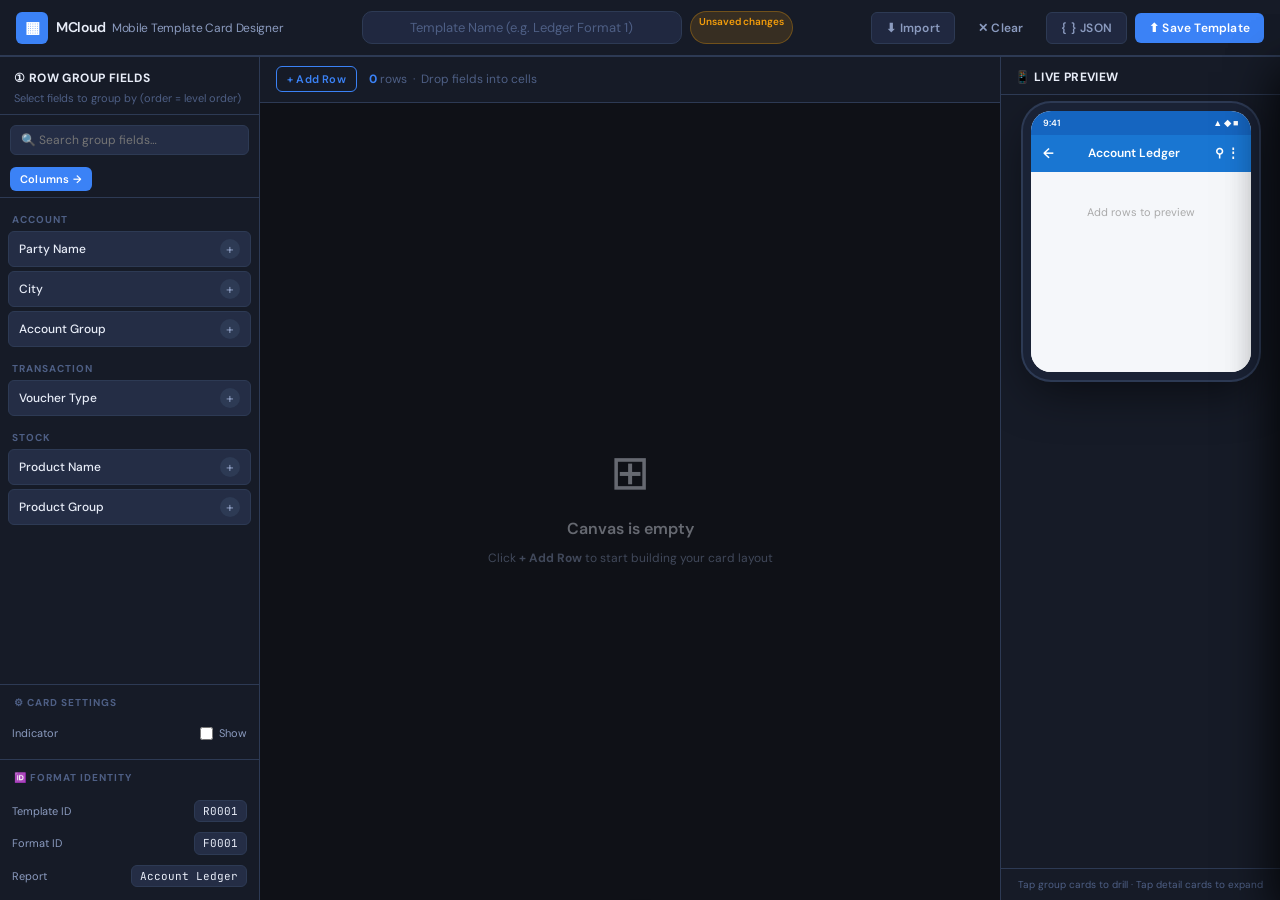
==== report-designer/index.html @ 28b49d06 "feat: recovery autosave, tabbed import with copy-format, bootstrap modes - Add recovery.js module: d" ====
<!DOCTYPE html>
<html lang="en">
<head>
  <meta charset="UTF-8" />
  <meta name="viewport" content="width=device-width, initial-scale=1.0" />
  <title>MCloud — Mobile Template Card Designer</title>

  <!-- ── CSS Modules ─────────────────────────────────────── -->
  <link rel="stylesheet" href="css/variables.css" />
  <link rel="stylesheet" href="css/topbar.css" />
  <link rel="stylesheet" href="css/panels.css" />
  <link rel="stylesheet" href="css/canvas.css" />
  <link rel="stylesheet" href="css/property-panel.css" />
  <link rel="stylesheet" href="css/preview.css" />
  <link rel="stylesheet" href="css/modal.css" />
  <link rel="stylesheet" href="css/responsive.css" />
</head>
<body>

<!-- ═══════════════════════════════════════════════════════════
     TOP BAR
═══════════════════════════════════════════════════════════ -->
<header class="topbar">
  <div class="topbar-left">
    <div class="logo">
      <span class="logo-icon">▦</span>
      <span class="logo-text">MCloud <em>Mobile Template Card Designer</em></span>
    </div>
  </div>
  <div class="topbar-center">
    <input type="text" id="templateName" class="template-name-input" placeholder="Template Name (e.g. Ledger Format 1)" />
    <span class="status-chip" id="saveStatusChip"></span>
  </div>
  <div class="topbar-right">
    <button class="btn btn-secondary" id="btnImportJSON" title="Import / Copy Format">⬇ Import</button>
    <button class="btn btn-ghost" id="btnClearAll" title="Clear canvas">✕ Clear</button>
    <button class="btn btn-secondary" id="btnPreviewJSON">{ } JSON</button>
    <button class="btn btn-primary" id="btnSave">⬆ Save Template</button>
  </div>
</header>

<!-- ═══════════════════════════════════════════════════════════
     MAIN LAYOUT  :  FIELDS | CANVAS | PREVIEW
═══════════════════════════════════════════════════════════ -->
<div class="workspace">

  <!-- ── LEFT PANEL : AVAILABLE FIELDS (two-stage) ── -->
  <aside class="panel panel-fields" id="fieldPanel">
    <div class="panel-header">
      <span class="panel-title" id="paletteHeader">① Row Group Fields</span>
      <span class="panel-hint" id="paletteHint">Select fields to group by (order = level order)</span>
    </div>
    <div class="field-search-wrap">
      <input type="text" id="fieldSearch" class="field-search" placeholder="🔍 Search group fields…" />
    </div>
    <div class="stage-nav" id="stageNav"></div>
    <div class="field-list" id="fieldList"></div>
    <div class="panel-section-title">⚙ Card Settings</div>
    <div class="card-settings">
      <div class="form-row">
        <label>Indicator</label>
        <div class="inline-check">
          <input type="checkbox" id="indicatorShow" />
          <span>Show</span>
        </div>
      </div>
      <div class="form-row" id="indicatorFieldRow" style="display:none">
        <label>Indicator Field</label>
        <select id="indicatorField" class="form-select"></select>
      </div>
    </div>
    <div class="panel-section-title">🆔 Format Identity</div>
    <div class="card-settings format-identity">
      <div class="form-row">
        <label>Template ID</label>
        <span class="identity-val" id="displayTemplateId">R0001</span>
      </div>
      <div class="form-row">
        <label>Format ID</label>
        <span class="identity-val" id="displayFormatId">F0001</span>
      </div>
      <div class="form-row">
        <label>Report</label>
        <span class="identity-val" id="displayReportName">Account Ledger</span>
      </div>
    </div>
  </aside>

  <!-- ── CENTER : CANVAS ── -->
  <main class="canvas-area">
    <div class="canvas-toolbar">
      <button class="btn btn-sm btn-outline" id="btnAddRow">+ Add Row</button>
      <div class="canvas-toolbar-hint">
        <span id="rowCount">0</span> rows &nbsp;·&nbsp; Drop fields into cells
      </div>
    </div>
    <div class="canvas" id="canvas">
      <div class="canvas-empty" id="canvasEmpty">
        <div class="empty-icon">⊞</div>
        <div class="empty-title">Canvas is empty</div>
        <div class="empty-sub">Click <strong>+ Add Row</strong> to start building your card layout</div>
      </div>
    </div>
  </main>

  <!-- ── RIGHT PANEL : MOBILE PREVIEW ── -->
  <aside class="panel panel-preview">
    <div class="panel-header">
      <span class="panel-title">📱 Live Preview</span>
    </div>
    <div class="phone-shell">
      <div class="phone-screen">
        <div class="phone-statusbar">
          <span>9:41</span>
          <span>▲ ◆ ■</span>
        </div>
        <div class="phone-appbar">
          <span class="phone-back" title="Back (drill up)">←</span>
          <span class="phone-title" id="phoneAppTitle">Account Ledger</span>
          <span class="phone-icons">⚲ ⋮</span>
        </div>
        <div class="phone-breadcrumb" id="phoneBreadcrumb" style="display:none"></div>
        <div class="phone-list" id="phoneList"></div>
      </div>
    </div>
    <div class="preview-note">Tap group cards to drill · Tap detail cards to expand</div>
  </aside>

</div><!-- /workspace -->


<!-- ═══════════════════════════════════════════════════════════
     FIELD PROPERTY EDITOR (slide-in panel)
═══════════════════════════════════════════════════════════ -->
<div class="prop-overlay" id="propOverlay"></div>
<div class="prop-panel" id="propPanel">
  <div class="prop-panel-header">
    <span class="prop-panel-title" id="propPanelTitle">Field Properties</span>
    <button class="prop-close" id="propClose">✕</button>
  </div>
  <div class="prop-panel-body">
    <div class="prop-section">DISPLAY</div>
    <div class="prop-row">
      <label>Caption</label>
      <input type="text" id="propCaption" class="prop-input" placeholder="e.g. Party Name" />
    </div>
    <div class="prop-row">
      <label>Icon Caption</label>
      <select id="propIconCaption" class="prop-input">
        <option value="">— none —</option>
        <option value="location">📍 location</option>
        <option value="amount">₹ amount</option>
        <option value="date">📅 date</option>
        <option value="phone">📞 phone</option>
        <option value="email">✉ email</option>
        <option value="person">👤 person</option>
        <option value="invoice">🧾 invoice</option>
        <option value="stock">📦 stock</option>
      </select>
    </div>
    <div class="prop-row">
      <label>Text Align</label>
      <div class="align-btns" id="propTextAlign">
        <button class="align-btn active" data-align="left">⬛◻◻ Left</button>
        <button class="align-btn" data-align="center">◻⬛◻ Center</button>
        <button class="align-btn" data-align="right">◻◻⬛ Right</button>
      </div>
    </div>
    <div class="prop-row">
      <label>Max Lines</label>
      <input type="number" id="propMaxLine" class="prop-input prop-input-sm" min="1" max="5" value="1" />
    </div>
    <div class="prop-section">STYLE</div>
    <div class="prop-row">
      <label>Font Size</label>
      <input type="number" id="propFontSize" class="prop-input prop-input-sm" placeholder="14" min="8" max="32" />
    </div>
    <div class="prop-row">
      <label>Font Weight</label>
      <div class="align-btns" id="propFontWeight">
        <button class="align-btn active" data-fw="normal">Normal</button>
        <button class="align-btn" data-fw="bold">Bold</button>
      </div>
    </div>
    <div class="prop-row">
      <label>Font Family</label>
      <select id="propFontFamily" class="prop-input">
        <option value="">— default —</option>
        <option value="Quicksand">Quicksand</option>
        <option value="Quicksand-Bold">Quicksand-Bold</option>
      </select>
    </div>
    <div class="prop-row">
      <label>Text Color</label>
      <div class="color-row">
        <input type="color" id="propColor" class="prop-color" value="#000000" />
        <span class="color-hex" id="propColorHex">#000000</span>
      </div>
    </div>
    <div class="prop-section">BEHAVIOR</div>
    <div class="prop-row">
      <label>Expanded Row?</label>
      <div class="toggle-wrap">
        <input type="checkbox" id="propIsExpandedRow" class="prop-toggle" />
        <label for="propIsExpandedRow" class="toggle-switch"></label>
        <span class="toggle-desc">Marks this field's row as expanded-only</span>
      </div>
    </div>
    <div class="prop-section">VISIBILITY</div>
    <div class="prop-row">
      <label>Level Visibility</label>
      <div id="propLevelVisibility" class="level-visibility-wrap"></div>
    </div>
    <div class="prop-row" id="propAmountTotalRow">
      <div class="prop-section">TOTALS (Amount)</div>
      <div id="propAmountTotal" class="level-visibility-wrap"></div>
    </div>
  </div>
  <div class="prop-panel-footer">
    <button class="btn btn-danger-ghost" id="propDelete">🗑 Remove Field</button>
    <button class="btn btn-primary" id="propApply">✓ Apply</button>
  </div>
</div>


<!-- ═══════════════════════════════════════════════════════════
     GROUP CONFIG PANEL (slide-in placeholder)
═══════════════════════════════════════════════════════════ -->
<div class="prop-overlay" id="groupConfigOverlay"></div>
<div class="prop-panel" id="groupConfigPanel">
  <div class="prop-panel-header">
    <span class="prop-panel-title" id="groupConfigTitle">Group Config</span>
    <button class="prop-close" id="groupConfigClose">✕</button>
  </div>
  <div class="prop-panel-body" id="groupConfigBody">
    <p style="color:var(--text-muted);font-size:12px;padding:16px 0;">
      Group-level configuration controls will be added here in a future update.
    </p>
  </div>
</div>


<!-- ═══════════════════════════════════════════════════════════
     JSON MODAL
═══════════════════════════════════════════════════════════ -->
<div class="modal-overlay" id="jsonOverlay" style="display:none">
  <div class="modal json-modal">
    <div class="modal-header">
      <span>Generated JSON — Card Layout</span>
      <button class="modal-close" id="jsonClose">✕</button>
    </div>
    <div class="modal-body">
      <div class="json-actions">
        <button class="btn btn-sm btn-outline" id="btnCopyJSON">⎘ Copy</button>
        <span class="copy-confirm" id="copyConfirm" style="display:none">✓ Copied!</span>
      </div>
      <pre class="json-output" id="jsonOutput"></pre>
    </div>
  </div>
</div>


<!-- ═══════════════════════════════════════════════════════════
     IMPORT MODAL — tabbed: Paste JSON | Copy Existing Format
═══════════════════════════════════════════════════════════ -->
<div class="modal-overlay" id="importOverlay" style="display:none">
  <div class="modal json-modal import-modal-wide">
    <div class="modal-header">
      <span>Import / Copy Format</span>
      <button class="modal-close" id="importClose">✕</button>
    </div>

    <!-- Tab bar -->
    <div class="import-tabs">
      <button class="import-tab active" data-tab="paste">Paste JSON</button>
      <button class="import-tab" data-tab="copy">Copy Existing Format</button>
    </div>

    <div class="modal-body">

      <!-- ── TAB 1: Paste JSON ── -->
      <div id="importPasteSection">
        <p style="font-size:12px;color:var(--text-secondary);margin-bottom:10px;">
          Paste a previously exported JSON layout below.
        </p>
        <textarea id="importInput" class="import-textarea" rows="12" placeholder='{ "layoutType": "grid", ... }'></textarea>
        <div class="import-error" id="importError"></div>
        <div class="json-actions" style="margin-top:10px;">
          <button class="btn btn-primary" id="btnImportSubmit">Import & Load</button>
        </div>
      </div>

      <!-- ── TAB 2: Copy Existing Format ── -->
      <div id="importCopySection" style="display:none">
        <div class="copy-format-controls">
          <div class="copy-format-row">
            <label>Template</label>
            <select id="copyTemplateId" class="form-select"></select>
          </div>
          <div class="copy-format-row">
            <label>Format</label>
            <select id="copyFormatId" class="form-select"></select>
          </div>
        </div>
        <pre class="json-output copy-format-preview" id="copyFormatPreview"></pre>
        <div class="import-error" id="copyError"></div>
        <div class="json-actions" style="margin-top:10px;">
          <button class="btn btn-primary" id="btnCopyFormatLoad">Load into Designer</button>
          <button class="btn btn-outline" id="btnCopyFormatClip">⎘ Copy JSON</button>
        </div>
      </div>

    </div>
  </div>
</div>


<!-- ═══════════════════════════════════════════════════════════
     RECOVERY PROMPT MODAL
═══════════════════════════════════════════════════════════ -->
<div class="modal-overlay" id="recoveryOverlay" style="display:none">
  <div class="modal recovery-modal">
    <div class="modal-header">
      <span>Recover Unsaved Draft?</span>
    </div>
    <div class="modal-body">
      <p style="font-size:13px;color:var(--text-primary);margin-bottom:8px;">
        A previously unsaved draft was found for this session.
      </p>
      <div class="recovery-meta">
        <span>Mode: <strong id="recoveryMode">Add</strong></span>
        <span>Last saved: <strong id="recoveryDate">—</strong></span>
      </div>
      <div class="json-actions" style="margin-top:16px;gap:12px;">
        <button class="btn btn-primary" id="btnRecoveryRestore">Restore Draft</button>
        <button class="btn btn-ghost" id="btnRecoveryDiscard">Discard & Start Fresh</button>
      </div>
    </div>
  </div>
</div>


<!-- TOAST -->
<div class="toast" id="toast"></div>

<!-- ── JS Modules ──────────────────────────────────────── -->
<!-- Load order: data → state → utils → modules → app -->
<script src="js/data/field-registry.js"></script>
<script src="js/data/format-library.js"></script>
<script src="js/state.js"></script>
<script src="js/utils.js"></script>
<script src="js/modules/palette.js"></script>
<script src="js/modules/canvas.js"></script>
<script src="js/modules/preview.js"></script>
<script src="js/modules/property-panel.js"></script>
<script src="js/modules/recovery.js"></script>
<script src="js/modules/json-modal.js"></script>
<script src="js/modules/topbar.js"></script>
<script src="js/app.js"></script>

</body>
</html>
---- report-designer/css/variables.css ----
/* ═══════════════════════════════════════════════════════════
   MCloud Report Template Designer — Variables & Reset
   Color palette: dark navy + electric blue + clean whites
═══════════════════════════════════════════════════════════ */

@import url('https://fonts.googleapis.com/css2?family=DM+Sans:wght@300;400;500;600;700&family=JetBrains+Mono:wght@400;500&display=swap');

/* ── RESET & BASE ─────────────────────────────────────────── */
*, *::before, *::after { box-sizing: border-box; margin: 0; padding: 0; }

:root {
  --bg-app      : #0f1117;
  --bg-panel    : #161b27;
  --bg-panel2   : #1c2336;
  --bg-card     : #202840;
  --bg-cell     : #242d45;
  --bg-cell-empty:#1a2235;
  --border      : #2d3a54;
  --border-light: #38476a;

  --accent      : #3b82f6;
  --accent-glow : rgba(59,130,246,0.25);
  --accent-hover: #2563eb;
  --green       : #22c55e;
  --red         : #ef4444;
  --amber       : #f59e0b;

  --text-primary  : #e8edf8;
  --text-secondary: #8b9bbf;
  --text-muted    : #4e5f85;

  --font-ui    : 'DM Sans', sans-serif;
  --font-mono  : 'JetBrains Mono', monospace;

  --radius-sm  : 6px;
  --radius-md  : 10px;
  --radius-lg  : 16px;
  --shadow-card: 0 4px 20px rgba(0,0,0,0.4);
  --shadow-pop : 0 16px 48px rgba(0,0,0,0.6);

  --topbar-h   : 56px;
  --panel-w    : 260px;
  --preview-w  : 280px;
  --transition : 0.18s ease;
}

html, body {
  height: 100%;
  font-family: var(--font-ui);
  background: var(--bg-app);
  color: var(--text-primary);
  font-size: 13px;
  line-height: 1.5;
  overflow: hidden;
}

/* ── SCROLLBAR ────────────────────────────────────────────── */
::-webkit-scrollbar { width: 5px; height: 5px; }
::-webkit-scrollbar-track { background: transparent; }
::-webkit-scrollbar-thumb { background: var(--border-light); border-radius: 99px; }

/* ── BUTTONS ──────────────────────────────────────────────── */
.btn {
  display: inline-flex; align-items: center; gap: 5px;
  padding: 7px 14px;
  border-radius: var(--radius-sm);
  font-family: var(--font-ui);
  font-size: 12px; font-weight: 600;
  cursor: pointer; border: none; outline: none;
  transition: all var(--transition);
  white-space: nowrap;
  letter-spacing: 0.2px;
}
.btn-primary   { background: var(--accent);  color: white; }
.btn-primary:hover { background: var(--accent-hover); }
.btn-secondary { background: var(--bg-card); color: var(--text-secondary); border: 1px solid var(--border); }
.btn-secondary:hover { color: var(--text-primary); border-color: var(--border-light); }
.btn-ghost     { background: transparent; color: var(--text-secondary); border: 1px solid transparent; }
.btn-ghost:hover { color: var(--red); background: rgba(239,68,68,0.08); border-color: rgba(239,68,68,0.2); }
.btn-outline   { background: transparent; color: var(--accent); border: 1px solid var(--accent); }
.btn-outline:hover { background: var(--accent-glow); }
.btn-danger-ghost { background: transparent; color: var(--red); border: 1px solid transparent; font-size: 12px; }
.btn-danger-ghost:hover { background: rgba(239,68,68,0.1); border-color: rgba(239,68,68,0.3); }
.btn-sm { padding: 5px 10px; font-size: 11px; }
---- report-designer/css/topbar.css ----
/* ═══════════════════════════════════════════════════════════
   TOP BAR
═══════════════════════════════════════════════════════════ */
.topbar {
  height: var(--topbar-h);
  background: var(--bg-panel);
  border-bottom: 1px solid var(--border);
  display: flex;
  align-items: center;
  padding: 0 16px;
  gap: 12px;
  position: fixed;
  top: 0; left: 0; right: 0;
  z-index: 100;
  box-shadow: 0 1px 0 var(--border);
}

.topbar-left  { display: flex; align-items: center; min-width: var(--panel-w); }
.topbar-center{ flex: 1; display: flex; justify-content: center; }
.topbar-right { display: flex; align-items: center; gap: 8px; min-width: var(--preview-w); justify-content: flex-end; }

.logo { display: flex; align-items: center; gap: 8px; }
.logo-icon {
  width: 32px; height: 32px;
  background: var(--accent);
  border-radius: var(--radius-sm);
  display: flex; align-items: center; justify-content: center;
  font-size: 16px; color: white; font-weight: 700;
}
.logo-text {
  font-size: 14px; font-weight: 600; color: var(--text-primary);
  letter-spacing: -0.3px;
}
.logo-text em { font-style: normal; color: var(--text-secondary); font-weight: 400; margin-left: 4px; font-size: 12px; }

.template-name-input {
  width: 320px; max-width: 100%;
  background: var(--bg-card);
  border: 1px solid var(--border);
  border-radius: var(--radius-md);
  color: var(--text-primary);
  padding: 7px 14px;
  font-family: var(--font-ui);
  font-size: 13px;
  outline: none;
  transition: border-color var(--transition);
  text-align: center;
}
.template-name-input:focus { border-color: var(--accent); }
.template-name-input::placeholder { color: var(--text-muted); }

/* ── STATUS CHIP ─────────────────────────────────────────── */
.status-chip {
  font-size: 10px;
  font-weight: 600;
  padding: 2px 8px;
  border-radius: 99px;
  margin-left: 8px;
  white-space: nowrap;
}
.status-chip:empty { display: none; }
.status-dirty     { background: rgba(245,158,11,0.15); color: var(--amber); border: 1px solid rgba(245,158,11,0.3); }
.status-autosaved { background: rgba(59,130,246,0.12); color: var(--accent); border: 1px solid rgba(59,130,246,0.25); }
.status-saved     { background: rgba(34,197,94,0.12);  color: var(--green);  border: 1px solid rgba(34,197,94,0.25); }
---- report-designer/css/panels.css ----
/* ═══════════════════════════════════════════════════════════
   WORKSPACE LAYOUT & SIDE PANELS
═══════════════════════════════════════════════════════════ */
.workspace {
  display: flex;
  height: calc(100vh - var(--topbar-h));
  margin-top: var(--topbar-h);
  overflow: hidden;
}

/* ── PANEL BASE ──────────────────────────────────────────── */
.panel {
  background: var(--bg-panel);
  border-right: 1px solid var(--border);
  display: flex;
  flex-direction: column;
  overflow: hidden;
}

.panel-fields { width: var(--panel-w); min-width: var(--panel-w); }
.panel-preview { width: var(--preview-w); min-width: var(--preview-w); border-right: none; border-left: 1px solid var(--border); }

.panel-header {
  padding: 12px 14px 8px;
  border-bottom: 1px solid var(--border);
  flex-shrink: 0;
}
.panel-title { font-size: 12px; font-weight: 700; color: var(--text-primary); letter-spacing: 0.4px; text-transform: uppercase; }
.panel-hint  { display: block; font-size: 11px; color: var(--text-muted); margin-top: 2px; }

/* ── STAGE NAV (two-stage palette) ──────────────────────── */
.stage-nav {
  padding: 6px 10px;
  border-bottom: 1px solid var(--border);
  flex-shrink: 0;
  display: flex;
  gap: 6px;
}

/* ── FIELD SEARCH ────────────────────────────────────────── */
.field-search-wrap { padding: 10px 10px 6px; flex-shrink: 0; }
.field-search {
  width: 100%;
  background: var(--bg-cell);
  border: 1px solid var(--border);
  border-radius: var(--radius-sm);
  color: var(--text-primary);
  padding: 6px 10px;
  font-family: var(--font-ui);
  font-size: 12px;
  outline: none;
}
.field-search:focus { border-color: var(--accent); }

/* ── FIELD LIST ──────────────────────────────────────────── */
.field-list {
  flex: 1;
  overflow-y: auto;
  padding: 4px 8px;
}

.field-category {
  font-size: 10px;
  font-weight: 700;
  color: var(--text-muted);
  letter-spacing: 1px;
  text-transform: uppercase;
  padding: 10px 4px 4px;
}

.field-chip {
  display: flex;
  align-items: center;
  justify-content: space-between;
  padding: 7px 10px;
  background: var(--bg-cell);
  border: 1px solid var(--border);
  border-radius: var(--radius-sm);
  margin-bottom: 4px;
  cursor: grab;
  transition: all var(--transition);
  user-select: none;
}
.field-chip:hover { border-color: var(--accent); background: var(--bg-card); }
.field-chip.dragging { opacity: 0.4; }
.chip-label { font-size: 12px; color: var(--text-primary); font-weight: 500; }
.chip-add {
  width: 20px; height: 20px;
  border-radius: 50%;
  background: var(--border);
  color: var(--text-secondary);
  display: flex; align-items: center; justify-content: center;
  font-size: 14px; line-height: 1;
  transition: all var(--transition);
  cursor: pointer;
}
.field-chip:hover .chip-add { background: var(--accent); color: white; }

/* ── GROUP STAGE — selected group chips ─────────────────── */
.field-chip.group-selected {
  background: var(--accent-glow);
  border-color: var(--accent);
  cursor: default;
}

.chip-level {
  display: inline-flex;
  align-items: center;
  justify-content: center;
  width: 26px; height: 20px;
  background: var(--accent);
  color: white;
  border-radius: var(--radius-sm);
  font-size: 10px;
  font-weight: 700;
  flex-shrink: 0;
  margin-right: 6px;
}

.group-actions {
  display: flex;
  gap: 3px;
  margin-left: auto;
  flex-shrink: 0;
}

/* Prevent long group-field labels from pushing reorder buttons offscreen */
.field-chip.group-selected .chip-label {
  overflow: hidden;
  text-overflow: ellipsis;
  white-space: nowrap;
  min-width: 0;
  flex: 1;
}

.group-btn {
  width: 22px; height: 22px;
  border-radius: var(--radius-sm);
  background: transparent;
  border: 1px solid var(--border);
  color: var(--text-muted);
  cursor: pointer;
  font-size: 11px;
  display: flex; align-items: center; justify-content: center;
  transition: all var(--transition);
  font-family: var(--font-ui);
}
.group-btn:hover:not(:disabled) { background: var(--bg-card); color: var(--text-primary); border-color: var(--border-light); }
.group-btn:disabled { opacity: 0.25; cursor: not-allowed; }
.group-btn-reorder { color: var(--accent); border-color: var(--accent); font-weight: 700; }
.group-btn-reorder:hover:not(:disabled) { background: var(--accent-glow); color: var(--accent); border-color: var(--accent); }
.group-btn-del:hover:not(:disabled) { background: rgba(239,68,68,0.1); color: var(--red); border-color: var(--red); }

.group-warn {
  font-size: 11px;
  color: var(--amber);
  padding: 4px 8px;
  background: rgba(245,158,11,0.08);
  border-radius: var(--radius-sm);
  margin-bottom: 4px;
}

/* ── CARD SETTINGS ───────────────────────────────────────── */
.panel-section-title {
  font-size: 10px; font-weight: 700;
  color: var(--text-muted);
  letter-spacing: 1px; text-transform: uppercase;
  padding: 10px 14px 6px;
  border-top: 1px solid var(--border);
  flex-shrink: 0;
}

.card-settings {
  padding: 4px 12px 12px;
  flex-shrink: 0;
}

.form-row {
  display: flex; align-items: center;
  justify-content: space-between;
  gap: 8px;
  padding: 5px 0;
}
.form-row label { font-size: 11px; color: var(--text-secondary); white-space: nowrap; min-width: 80px; }

.form-select {
  background: var(--bg-cell);
  border: 1px solid var(--border);
  border-radius: var(--radius-sm);
  color: var(--text-primary);
  padding: 4px 8px;
  font-family: var(--font-ui);
  font-size: 11px;
  outline: none;
  flex: 1;
}
.form-select:focus { border-color: var(--accent); }

.inline-check { display: flex; align-items: center; gap: 6px; }
.inline-check input[type="checkbox"] { accent-color: var(--accent); }
.inline-check span { font-size: 11px; color: var(--text-secondary); }

/* ── FORMAT IDENTITY (read-only) ─────────────────────────── */
.format-identity { padding-bottom: 8px; }
.identity-val {
  font-size: 11px;
  color: var(--text-primary);
  font-family: var(--font-mono);
  background: var(--bg-cell);
  padding: 2px 8px;
  border-radius: var(--radius-sm);
  border: 1px solid var(--border);
  user-select: all;
}

/* ── GROUP CONFIG BUTTON ─────────────────────────────────── */
.group-btn-cfg { color: var(--accent); }
.group-btn-cfg:hover { background: var(--accent-glow); border-color: var(--accent); color: var(--accent); }
---- report-designer/css/canvas.css ----
/* ═══════════════════════════════════════════════════════════
   CENTER — CANVAS
═══════════════════════════════════════════════════════════ */
.canvas-area {
  flex: 1;
  display: flex;
  flex-direction: column;
  overflow: hidden;
  background: var(--bg-app);
}

.canvas-toolbar {
  display: flex;
  align-items: center;
  gap: 12px;
  padding: 10px 16px;
  background: var(--bg-panel);
  border-bottom: 1px solid var(--border);
  flex-shrink: 0;
}
.canvas-toolbar-hint { flex: 1; font-size: 12px; color: var(--text-muted); }
#rowCount { color: var(--accent); font-weight: 700; }

.toggle-label {
  display: flex; align-items: center; gap: 6px;
  font-size: 11px; color: var(--text-secondary);
  cursor: pointer;
}
.toggle-label input { accent-color: var(--accent); }

.canvas {
  flex: 1;
  overflow-y: auto;
  padding: 16px;
  display: flex;
  flex-direction: column;
  gap: 12px;
}

/* ── EMPTY STATE ─────────────────────────────────────────── */
.canvas-empty {
  display: flex;
  flex-direction: column;
  align-items: center;
  justify-content: center;
  flex: 1;
  gap: 8px;
  opacity: 0.4;
}
.empty-icon { font-size: 48px; }
.empty-title { font-size: 16px; font-weight: 600; }
.empty-sub { font-size: 12px; color: var(--text-secondary); text-align: center; }

/* ── CANVAS ROW ──────────────────────────────────────────── */
.canvas-row-wrap {
  background: var(--bg-panel);
  border: 1px solid var(--border);
  border-radius: var(--radius-md);
  overflow: hidden;
  transition: border-color var(--transition);
  flex-shrink: 0;
}
.canvas-row-wrap:hover { border-color: var(--border-light); }
.canvas-row-wrap.is-expanded { border-color: var(--amber); border-style: dashed; }

.row-header {
  display: flex; align-items: center; gap: 8px;
  padding: 6px 10px;
  background: var(--bg-panel2);
  border-bottom: 1px solid var(--border);
}
.row-badge {
  font-size: 10px; font-weight: 700; color: var(--text-muted);
  letter-spacing: 0.5px; text-transform: uppercase;
}
.row-badge-exp {
  font-size: 10px; font-weight: 600;
  padding: 2px 8px;
  border-radius: 99px;
  background: var(--bg-cell);
  color: var(--text-muted);
  border: 1px solid var(--border);
  cursor: pointer;
  transition: all var(--transition);
}
.row-badge-exp.active { background: rgba(245,158,11,0.15); color: var(--amber); border-color: var(--amber); }
.row-badge-exp:hover  { border-color: var(--accent); color: var(--accent); }

/* ── ROW COLUMN CONTROLS ─────────────────────────────────── */
.row-col-controls {
  display: flex;
  align-items: center;
  gap: 4px;
  margin-left: 4px;
}
.row-col-count {
  font-size: 10px;
  color: var(--text-muted);
  font-weight: 600;
  min-width: 32px;
  text-align: center;
}
.row-btn-col {
  width: 22px; height: 22px;
  font-size: 13px;
  font-weight: 700;
}
.row-btn-col:disabled {
  opacity: 0.3;
  cursor: not-allowed;
}

.row-actions { display: flex; gap: 4px; margin-left: auto; }
.row-btn {
  width: 24px; height: 24px;
  border-radius: var(--radius-sm);
  background: transparent; border: 1px solid var(--border);
  color: var(--text-muted); cursor: pointer;
  font-size: 11px;
  display: flex; align-items: center; justify-content: center;
  transition: all var(--transition);
}
.row-btn:hover { background: var(--bg-card); color: var(--text-primary); border-color: var(--border-light); }
.row-btn-del:hover { background: rgba(239,68,68,0.1); color: var(--red); border-color: var(--red); }
.row-btn-toggle:hover { color: var(--amber); border-color: var(--amber); }

/* ── CELL GRID (dynamic columns) ────────────────────────── */
.cell-grid {
  display: grid;
  gap: 1px;
  background: var(--border);
}

.cell {
  background: var(--bg-cell-empty);
  min-height: 72px;
  position: relative;
  transition: all var(--transition);
}

.cell-empty {
  display: flex; align-items: center; justify-content: center;
}
.cell-drop-hint {
  display: flex; flex-direction: column; align-items: center;
  gap: 4px; opacity: 0.35; pointer-events: none;
  font-size: 11px; color: var(--text-muted);
  text-align: center; padding: 8px;
}
.col-label { font-size: 10px; font-weight: 600; }

.cell-empty.drag-over {
  background: var(--accent-glow);
  border: 2px dashed var(--accent);
  opacity: 1;
}
.cell-empty.drag-over .cell-drop-hint { opacity: 0.8; color: var(--accent); }

.cell-filled {
  background: var(--bg-cell);
  cursor: pointer;
  padding: 8px 10px;
}
.cell-filled:hover { background: var(--bg-card); }
.cell-filled.drag-over { border: 2px dashed var(--accent); }

.cell-content { padding-right: 28px; }
.cell-field-name { font-size: 12px; font-weight: 600; color: var(--text-primary); }
.cell-caption { font-size: 11px; color: var(--text-secondary); margin-top: 2px; font-family: var(--font-mono); }
.cell-meta { display: flex; gap: 4px; margin-top: 5px; flex-wrap: wrap; }
.tag {
  font-size: 10px; padding: 1px 5px;
  background: var(--bg-panel2); border: 1px solid var(--border);
  border-radius: 4px; color: var(--text-muted);
}
.tag-level {
  background: rgba(99,102,241,0.1);
  border-color: rgba(99,102,241,0.3);
  color: var(--accent);
}

.cell-edit-btn, .cell-del-btn {
  position: absolute; top: 5px;
  width: 20px; height: 20px;
  border-radius: 4px;
  background: var(--bg-panel2); border: 1px solid var(--border);
  color: var(--text-muted); font-size: 11px;
  display: flex; align-items: center; justify-content: center;
  cursor: pointer; opacity: 0;
  transition: all var(--transition);
}
.cell-filled:hover .cell-edit-btn,
.cell-filled:hover .cell-del-btn { opacity: 1; }
.cell-edit-btn { right: 26px; }
.cell-del-btn  { right: 4px; }
.cell-edit-btn:hover { background: var(--accent); color: white; border-color: var(--accent); }
.cell-del-btn:hover  { background: var(--red);    color: white; border-color: var(--red); }

.cell.flash { animation: cellFlash 0.5s ease; }
@keyframes cellFlash {
  0%   { background: var(--accent-glow); }
  100% { background: var(--bg-cell); }
}
---- report-designer/css/property-panel.css ----
/* ═══════════════════════════════════════════════════════════
   PROPERTY PANEL (slide-in from right)
═══════════════════════════════════════════════════════════ */
.prop-overlay {
  position: fixed; inset: 0;
  background: rgba(0,0,0,0.5);
  z-index: 200;
  opacity: 0; pointer-events: none;
  transition: opacity var(--transition);
}
.prop-overlay.show { opacity: 1; pointer-events: all; }

.prop-panel {
  position: fixed;
  top: var(--topbar-h); right: 0; bottom: 0;
  width: 300px;
  background: var(--bg-panel);
  border-left: 1px solid var(--border);
  z-index: 201;
  display: flex; flex-direction: column;
  transform: translateX(100%);
  transition: transform 0.25s cubic-bezier(0.4,0,0.2,1);
  box-shadow: var(--shadow-pop);
}
.prop-panel.open { transform: translateX(0); }

.prop-panel-header {
  display: flex; align-items: center; justify-content: space-between;
  padding: 14px 16px;
  border-bottom: 1px solid var(--border);
  flex-shrink: 0;
}
.prop-panel-title { font-size: 14px; font-weight: 700; }
.prop-close {
  width: 28px; height: 28px; border-radius: 50%;
  background: var(--bg-cell); border: 1px solid var(--border);
  color: var(--text-secondary); cursor: pointer; font-size: 12px;
  display: flex; align-items: center; justify-content: center;
  transition: all var(--transition);
}
.prop-close:hover { background: var(--red); color: white; border-color: var(--red); }

.prop-panel-body { flex: 1; overflow-y: auto; padding: 12px 16px; }

.prop-section {
  font-size: 10px; font-weight: 700;
  color: var(--text-muted); letter-spacing: 1px;
  text-transform: uppercase;
  padding: 12px 0 6px;
  border-bottom: 1px solid var(--border);
  margin-bottom: 8px;
}

.prop-row {
  display: flex; flex-direction: column; gap: 5px;
  margin-bottom: 12px;
}
.prop-row label { font-size: 11px; color: var(--text-secondary); font-weight: 500; }

.prop-input {
  background: var(--bg-cell);
  border: 1px solid var(--border);
  border-radius: var(--radius-sm);
  color: var(--text-primary);
  padding: 6px 10px;
  font-family: var(--font-ui);
  font-size: 12px;
  outline: none;
  width: 100%;
  transition: border-color var(--transition);
}
.prop-input:focus { border-color: var(--accent); }
.prop-input-sm { width: 80px; }

.align-btns { display: flex; gap: 4px; }
.align-btn {
  flex: 1; padding: 5px 4px;
  background: var(--bg-cell);
  border: 1px solid var(--border);
  border-radius: var(--radius-sm);
  color: var(--text-muted);
  font-size: 11px; font-weight: 500;
  cursor: pointer;
  text-align: center;
  transition: all var(--transition);
  font-family: var(--font-ui);
}
.align-btn:hover { border-color: var(--accent); color: var(--accent); }
.align-btn.active { background: var(--accent-glow); border-color: var(--accent); color: var(--accent); }

.color-row { display: flex; align-items: center; gap: 10px; }
.prop-color {
  width: 40px; height: 32px;
  border: 1px solid var(--border); border-radius: var(--radius-sm);
  cursor: pointer; padding: 2px;
  background: var(--bg-cell);
}
.color-hex { font-size: 12px; font-family: var(--font-mono); color: var(--text-secondary); }

.toggle-wrap { display: flex; align-items: center; gap: 10px; }
.prop-toggle { display: none; }
.toggle-switch {
  width: 36px; height: 20px;
  background: var(--border-light);
  border-radius: 99px;
  position: relative; cursor: pointer;
  transition: background var(--transition);
  flex-shrink: 0;
}
.toggle-switch::after {
  content: "";
  position: absolute;
  width: 14px; height: 14px;
  background: white;
  border-radius: 50%;
  top: 3px; left: 3px;
  transition: transform var(--transition);
}
.prop-toggle:checked + .toggle-switch { background: var(--accent); }
.prop-toggle:checked + .toggle-switch::after { transform: translateX(16px); }
.toggle-desc { font-size: 11px; color: var(--text-muted); }

/* ── LEVEL VISIBILITY ────────────────────────────────────── */
.level-visibility-wrap {
  display: flex;
  flex-direction: column;
  gap: 6px;
}

.level-vis-option {
  display: flex;
  align-items: center;
  gap: 6px;
  font-size: 12px;
  color: var(--text-primary);
  cursor: pointer;
}
.level-vis-option input[type="radio"] {
  accent-color: var(--accent);
}

.level-checkboxes {
  display: flex;
  flex-wrap: wrap;
  gap: 6px;
  padding: 6px 0 2px 20px;
}

.level-cb-label {
  display: flex;
  align-items: center;
  gap: 4px;
  font-size: 11px;
  color: var(--text-secondary);
  cursor: pointer;
  white-space: nowrap;
}
.level-cb-label input[type="checkbox"] {
  accent-color: var(--accent);
}

.prop-panel-footer {
  display: flex; align-items: center; justify-content: space-between;
  padding: 12px 16px;
  border-top: 1px solid var(--border);
  flex-shrink: 0;
}
---- report-designer/css/preview.css ----
/* ═══════════════════════════════════════════════════════════
   RIGHT PANEL — MOBILE PREVIEW
═══════════════════════════════════════════════════════════ */
.panel-preview .panel-header {
  display: flex; flex-direction: column; gap: 8px; align-items: flex-start;
}
.preview-tabs { display: flex; gap: 4px; margin-top: 4px; }
.preview-tab {
  padding: 3px 10px; font-size: 11px; font-weight: 600;
  border-radius: var(--radius-sm);
  background: var(--bg-cell);
  border: 1px solid var(--border);
  color: var(--text-muted); cursor: pointer;
  transition: all var(--transition);
  font-family: var(--font-ui);
}
.preview-tab.active { background: var(--accent); color: white; border-color: var(--accent); }
.preview-tab:hover:not(.active) { border-color: var(--accent); color: var(--accent); }

.phone-shell {
  flex: 1; display: flex; align-items: flex-start; justify-content: center;
  padding: 16px 12px;
  overflow-y: auto;
}

.phone-screen {
  width: 220px;
  background: #ffffff;
  border-radius: 20px;
  overflow: hidden;
  box-shadow: 0 0 0 8px #1a2235, 0 0 0 10px var(--border), var(--shadow-pop);
  font-family: 'DM Sans', sans-serif;
}

.phone-statusbar {
  display: flex; justify-content: space-between; align-items: center;
  padding: 6px 12px 4px;
  background: #1565C0;
  color: white; font-size: 9px; font-weight: 600;
}
.phone-appbar {
  display: flex; align-items: center; justify-content: space-between;
  padding: 8px 12px;
  background: #1976D2;
  color: white; font-size: 11px; font-weight: 600;
}
.phone-back  { font-size: 14px; cursor: pointer; }
.phone-icons { display: flex; gap: 6px; font-size: 12px; }
.phone-title { flex: 1; text-align: center; font-size: 12px; }

/* ── BREADCRUMB ──────────────────────────────────────────── */
.phone-breadcrumb {
  display: flex;
  align-items: center;
  gap: 4px;
  padding: 6px 10px;
  background: #e8f0fe;
  border-bottom: 1px solid #d0ddf0;
  font-size: 10px;
  color: #333;
  flex-wrap: wrap;
  min-height: 24px;
}

.breadcrumb-item {
  white-space: nowrap;
  max-width: 80px;
  overflow: hidden;
  text-overflow: ellipsis;
}
.breadcrumb-link {
  color: #1976D2;
  cursor: pointer;
  font-weight: 600;
}
.breadcrumb-link:hover { text-decoration: underline; }
.breadcrumb-current {
  color: #333;
  font-weight: 700;
}
.breadcrumb-sep {
  color: #999;
  font-size: 11px;
  flex-shrink: 0;
}

.phone-list {
  background: #f5f7fa;
  min-height: 200px;
  padding: 8px;
  display: flex; flex-direction: column; gap: 6px;
}
.phone-empty { text-align: center; padding: 24px 0; color: #aaa; font-size: 11px; }

/* ── LEVEL LABEL ─────────────────────────────────────────── */
.phone-level-label {
  font-size: 9px;
  font-weight: 700;
  color: #888;
  text-transform: uppercase;
  letter-spacing: 0.8px;
  padding: 2px 4px 4px;
}

/* ── PHONE CARD ───────────────────────────────────────────── */
.phone-card {
  background: white;
  border-radius: 10px;
  overflow: hidden;
  box-shadow: 0 1px 4px rgba(0,0,0,0.08);
  position: relative;
}
.phone-card.has-indicator { padding-left: 5px; }
.phone-card-expanded { box-shadow: 0 2px 8px rgba(59,130,246,0.18); border: 1px solid #b3d4fc; }

.phone-card-indicator {
  position: absolute;
  left: 0; top: 0; bottom: 0;
  width: 4px;
  border-radius: 4px 0 0 4px;
}
.ind-green { background: #22c55e; }
.ind-red   { background: #ef4444; }

/* ── GROUP CARD ──────────────────────────────────────────── */
.phone-card-group {
  cursor: pointer;
  transition: background 0.15s ease;
}
.phone-card-group:hover { background: #f0f4ff; }
.phone-card-group:active { background: #e4ecff; }

.phone-group-body {
  display: flex;
  align-items: center;
  padding: 10px 10px;
  gap: 8px;
}

.phone-group-value {
  flex: 1;
  font-size: 12px;
  font-weight: 600;
  color: #1a1a2e;
  white-space: nowrap;
  overflow: hidden;
  text-overflow: ellipsis;
}

.phone-group-summary {
  padding: 0 !important;
  gap: 6px;
  flex: 1;
}

.phone-group-chevron {
  font-size: 16px;
  color: #bbb;
  flex-shrink: 0;
  font-weight: 300;
}

.preview-row {
  display: flex;
  padding: 4px 8px;
  gap: 4px;
}
.preview-row:first-child { padding-top: 8px; }
.preview-row:last-child  { padding-bottom: 8px; }
.preview-row-expanded {
  background: #f0f4ff;
  border-top: 1px solid #e0e8ff;
}

.preview-cell {
  flex: 1; display: flex; align-items: center; gap: 3px;
  min-width: 0;
}
.preview-icon { font-size: 10px; flex-shrink: 0; }
.preview-val  { font-size: 11px; color: #1a1a2e; overflow: hidden; text-overflow: ellipsis; white-space: nowrap; }

.preview-note {
  font-size: 10px; color: var(--text-muted);
  text-align: center; padding: 8px;
  border-top: 1px solid var(--border);
  flex-shrink: 0;
}
---- report-designer/css/modal.css ----
/* ═══════════════════════════════════════════════════════════
   JSON MODAL & TOAST
═══════════════════════════════════════════════════════════ */
.modal-overlay {
  position: fixed; inset: 0;
  background: rgba(0,0,0,0.7);
  z-index: 300;
  display: flex; align-items: center; justify-content: center;
  padding: 16px;
}

.modal {
  background: var(--bg-panel);
  border: 1px solid var(--border);
  border-radius: var(--radius-lg);
  box-shadow: var(--shadow-pop);
  display: flex; flex-direction: column;
  max-height: 80vh;
  overflow: hidden;
}
.json-modal { width: 640px; max-width: 100%; }

.modal-header {
  display: flex; align-items: center; justify-content: space-between;
  padding: 14px 18px;
  border-bottom: 1px solid var(--border);
  font-size: 14px; font-weight: 700;
  flex-shrink: 0;
}
.modal-close {
  width: 28px; height: 28px; border-radius: 50%;
  background: var(--bg-cell); border: 1px solid var(--border);
  color: var(--text-secondary); cursor: pointer; font-size: 12px;
  display: flex; align-items: center; justify-content: center;
  transition: all var(--transition);
}
.modal-close:hover { background: var(--red); color: white; }

.modal-body { flex: 1; overflow-y: auto; padding: 14px 18px; }

.json-actions { display: flex; align-items: center; gap: 10px; margin-bottom: 10px; }
.copy-confirm { font-size: 12px; color: var(--green); font-weight: 600; }

.json-output {
  font-family: var(--font-mono);
  font-size: 11px;
  line-height: 1.7;
  color: #7dd3fc;
  background: var(--bg-app);
  border: 1px solid var(--border);
  border-radius: var(--radius-md);
  padding: 14px;
  white-space: pre;
  overflow-x: auto;
}

/* ── TOAST ────────────────────────────────────────────────── */
.toast {
  position: fixed; bottom: -60px; left: 50%;
  transform: translateX(-50%);
  background: var(--bg-card);
  border: 1px solid var(--border);
  border-radius: var(--radius-md);
  padding: 10px 20px;
  font-size: 13px; font-weight: 500;
  z-index: 999;
  box-shadow: var(--shadow-pop);
  transition: bottom 0.3s cubic-bezier(0.4,0,0.2,1);
  white-space: nowrap;
}
.toast.show { bottom: 24px; }
.toast-success { border-color: var(--green); color: var(--green); }
.toast-warn    { border-color: var(--amber); color: var(--amber); }

/* ── IMPORT MODAL ────────────────────────────────────────── */
.import-textarea {
  width: 100%;
  background: var(--bg-app);
  border: 1px solid var(--border);
  border-radius: var(--radius-md);
  color: #7dd3fc;
  font-family: var(--font-mono);
  font-size: 11px;
  line-height: 1.6;
  padding: 12px;
  resize: vertical;
  outline: none;
  user-select: text;
  pointer-events: auto;
  -webkit-user-select: text;
  cursor: text;
}
.import-textarea:focus { border-color: var(--accent); }
.import-error {
  color: var(--red);
  font-size: 11px;
  min-height: 16px;
  margin-top: 6px;
}

/* ── IMPORT MODAL — tabs ─────────────────────────────────── */
.import-modal-wide { width: 700px; }
.import-tabs {
  display: flex;
  border-bottom: 1px solid var(--border);
  flex-shrink: 0;
}
.import-tab {
  flex: 1;
  padding: 10px 14px;
  font-size: 12px;
  font-weight: 600;
  color: var(--text-muted);
  background: transparent;
  border: none;
  border-bottom: 2px solid transparent;
  cursor: pointer;
  font-family: var(--font-ui);
  transition: all var(--transition);
  text-align: center;
}
.import-tab:hover { color: var(--text-primary); }
.import-tab.active {
  color: var(--accent);
  border-bottom-color: var(--accent);
  background: var(--accent-glow);
}

/* ── COPY FORMAT SECTION ─────────────────────────────────── */
.copy-format-controls {
  display: flex;
  gap: 12px;
  margin-bottom: 12px;
}
.copy-format-row {
  flex: 1;
  display: flex;
  flex-direction: column;
  gap: 4px;
}
.copy-format-row label {
  font-size: 11px;
  color: var(--text-secondary);
  font-weight: 500;
}
.copy-format-preview {
  max-height: 260px;
  min-height: 80px;
}

/* ── RECOVERY MODAL ──────────────────────────────────────── */
.recovery-modal { width: 420px; max-width: 100%; }
.recovery-meta {
  display: flex;
  gap: 20px;
  font-size: 12px;
  color: var(--text-secondary);
  padding: 8px 12px;
  background: var(--bg-cell);
  border-radius: var(--radius-sm);
  border: 1px solid var(--border);
}
---- report-designer/css/responsive.css ----
/* ═══════════════════════════════════════════════════════════
   RESPONSIVE (tablet fallback)
═══════════════════════════════════════════════════════════ */
@media (max-width: 1100px) {
  .panel-fields  { width: 220px; min-width: 220px; }
  .panel-preview { width: 240px; min-width: 240px; }
  .phone-screen  { width: 190px; }
}

@media (max-width: 860px) {
  .panel-preview { display: none; }
}
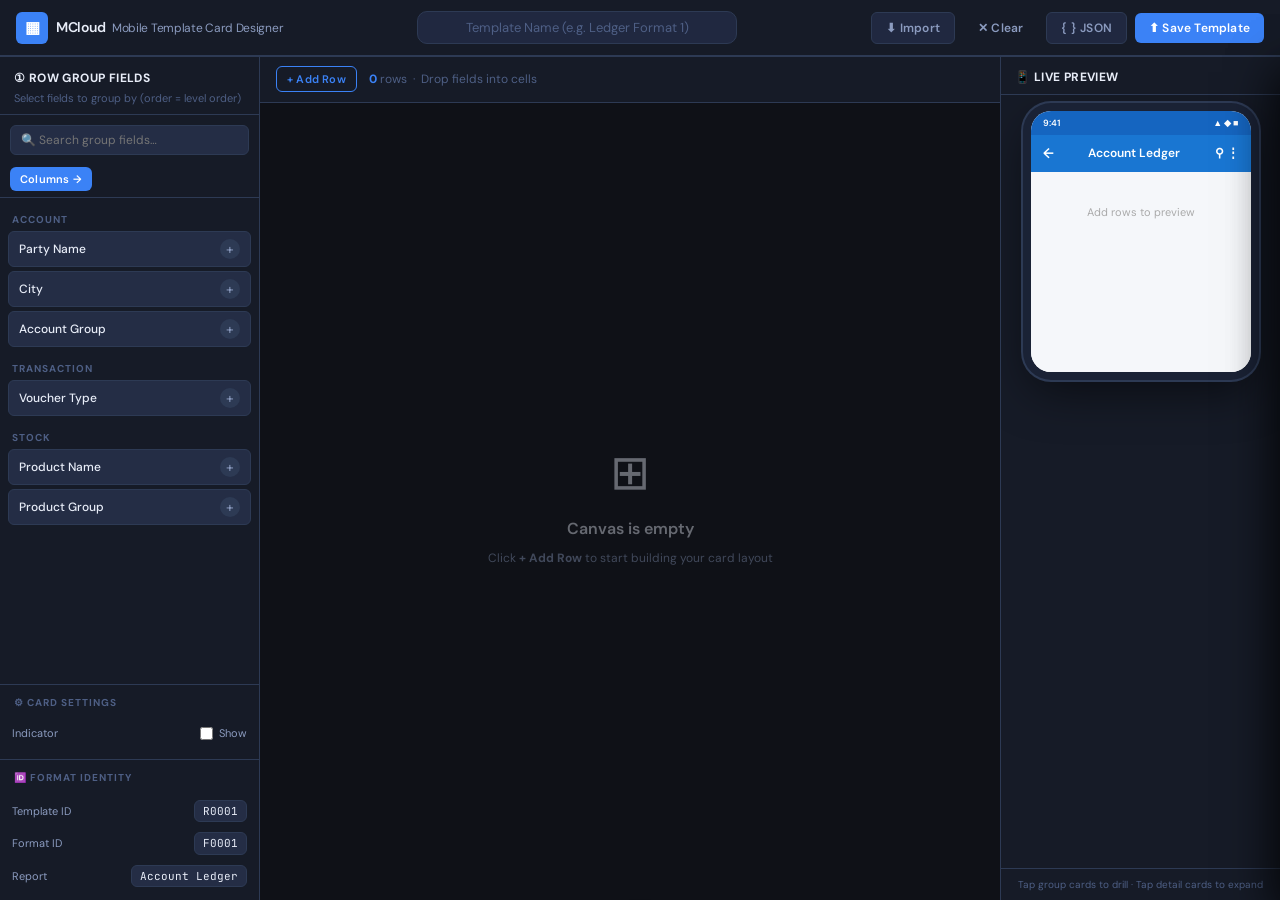
==== commit 557e3c42: "feat: Phase 1 design integration — row style, colSpan, advanced format library - Row-level visual st" ====
--- a/report-designer/index.html
+++ b/report-designer/index.html
@@ -139,82 +139,144 @@
     <button class="prop-close" id="propClose">✕</button>
   </div>
   <div class="prop-panel-body">
-    <div class="prop-section">DISPLAY</div>
-    <div class="prop-row">
-      <label>Caption</label>
-      <input type="text" id="propCaption" class="prop-input" placeholder="e.g. Party Name" />
-    </div>
-    <div class="prop-row">
-      <label>Icon Caption</label>
-      <select id="propIconCaption" class="prop-input">
-        <option value="">— none —</option>
-        <option value="location">📍 location</option>
-        <option value="amount">₹ amount</option>
-        <option value="date">📅 date</option>
-        <option value="phone">📞 phone</option>
-        <option value="email">✉ email</option>
-        <option value="person">👤 person</option>
-        <option value="invoice">🧾 invoice</option>
-        <option value="stock">📦 stock</option>
-      </select>
-    </div>
-    <div class="prop-row">
-      <label>Text Align</label>
-      <div class="align-btns" id="propTextAlign">
-        <button class="align-btn active" data-align="left">⬛◻◻ Left</button>
-        <button class="align-btn" data-align="center">◻⬛◻ Center</button>
-        <button class="align-btn" data-align="right">◻◻⬛ Right</button>
-      </div>
-    </div>
-    <div class="prop-row">
-      <label>Max Lines</label>
-      <input type="number" id="propMaxLine" class="prop-input prop-input-sm" min="1" max="5" value="1" />
-    </div>
-    <div class="prop-section">STYLE</div>
-    <div class="prop-row">
-      <label>Font Size</label>
-      <input type="number" id="propFontSize" class="prop-input prop-input-sm" placeholder="14" min="8" max="32" />
-    </div>
-    <div class="prop-row">
-      <label>Font Weight</label>
-      <div class="align-btns" id="propFontWeight">
-        <button class="align-btn active" data-fw="normal">Normal</button>
-        <button class="align-btn" data-fw="bold">Bold</button>
-      </div>
-    </div>
-    <div class="prop-row">
-      <label>Font Family</label>
-      <select id="propFontFamily" class="prop-input">
-        <option value="">— default —</option>
-        <option value="Quicksand">Quicksand</option>
-        <option value="Quicksand-Bold">Quicksand-Bold</option>
-      </select>
-    </div>
-    <div class="prop-row">
-      <label>Text Color</label>
-      <div class="color-row">
-        <input type="color" id="propColor" class="prop-color" value="#000000" />
-        <span class="color-hex" id="propColorHex">#000000</span>
-      </div>
-    </div>
-    <div class="prop-section">BEHAVIOR</div>
-    <div class="prop-row">
-      <label>Expanded Row?</label>
-      <div class="toggle-wrap">
-        <input type="checkbox" id="propIsExpandedRow" class="prop-toggle" />
-        <label for="propIsExpandedRow" class="toggle-switch"></label>
-        <span class="toggle-desc">Marks this field's row as expanded-only</span>
-      </div>
-    </div>
-    <div class="prop-section">VISIBILITY</div>
-    <div class="prop-row">
-      <label>Level Visibility</label>
-      <div id="propLevelVisibility" class="level-visibility-wrap"></div>
-    </div>
-    <div class="prop-row" id="propAmountTotalRow">
-      <div class="prop-section">TOTALS (Amount)</div>
-      <div id="propAmountTotal" class="level-visibility-wrap"></div>
-    </div>
+
+    <!-- ── Cell property sections (hidden in row-style mode) ── -->
+    <div id="cellPropSections">
+      <div class="prop-section">DISPLAY</div>
+      <div class="prop-row">
+        <label>Caption</label>
+        <input type="text" id="propCaption" class="prop-input" placeholder="e.g. Party Name" />
+      </div>
+      <div class="prop-row">
+        <label>Icon Caption</label>
+        <select id="propIconCaption" class="prop-input">
+          <option value="">— none —</option>
+          <option value="location">📍 location</option>
+          <option value="amount">₹ amount</option>
+          <option value="date">📅 date</option>
+          <option value="phone">📞 phone</option>
+          <option value="email">✉ email</option>
+          <option value="person">👤 person</option>
+          <option value="invoice">🧾 invoice</option>
+          <option value="stock">📦 stock</option>
+        </select>
+      </div>
+      <div class="prop-row">
+        <label>Text Align</label>
+        <div class="align-btns" id="propTextAlign">
+          <button class="align-btn active" data-align="left">⬛◻◻ Left</button>
+          <button class="align-btn" data-align="center">◻⬛◻ Center</button>
+          <button class="align-btn" data-align="right">◻◻⬛ Right</button>
+        </div>
+      </div>
+      <div class="prop-row">
+        <label>Max Lines</label>
+        <input type="number" id="propMaxLine" class="prop-input prop-input-sm" min="1" max="5" value="1" />
+      </div>
+      <div class="prop-row">
+        <label>Column Span</label>
+        <input type="number" id="propColSpan" class="prop-input prop-input-sm" min="1" max="5" value="1" title="1 = normal, 2+ = span across columns" />
+      </div>
+      <div class="prop-section">STYLE</div>
+      <div class="prop-row">
+        <label>Font Size</label>
+        <input type="number" id="propFontSize" class="prop-input prop-input-sm" placeholder="14" min="8" max="32" />
+      </div>
+      <div class="prop-row">
+        <label>Font Weight</label>
+        <div class="align-btns" id="propFontWeight">
+          <button class="align-btn active" data-fw="normal">Normal</button>
+          <button class="align-btn" data-fw="bold">Bold</button>
+        </div>
+      </div>
+      <div class="prop-row">
+        <label>Font Family</label>
+        <select id="propFontFamily" class="prop-input">
+          <option value="">— default —</option>
+          <option value="Quicksand">Quicksand</option>
+          <option value="Quicksand-Bold">Quicksand-Bold</option>
+        </select>
+      </div>
+      <div class="prop-row">
+        <label>Text Color</label>
+        <div class="color-row">
+          <input type="color" id="propColor" class="prop-color" value="#000000" />
+          <span class="color-hex" id="propColorHex">#000000</span>
+        </div>
+      </div>
+      <div class="prop-section">BEHAVIOR</div>
+      <div class="prop-row">
+        <label>Expanded Row?</label>
+        <div class="toggle-wrap">
+          <input type="checkbox" id="propIsExpandedRow" class="prop-toggle" />
+          <label for="propIsExpandedRow" class="toggle-switch"></label>
+          <span class="toggle-desc">Marks this field's row as expanded-only</span>
+        </div>
+      </div>
+      <div class="prop-section">VISIBILITY</div>
+      <div class="prop-row">
+        <label>Level Visibility</label>
+        <div id="propLevelVisibility" class="level-visibility-wrap"></div>
+      </div>
+      <div class="prop-row" id="propAmountTotalRow">
+        <div class="prop-section">TOTALS (Amount)</div>
+        <div id="propAmountTotal" class="level-visibility-wrap"></div>
+      </div>
+    </div><!-- /cellPropSections -->
+
+    <!-- ── Row style section (shown only in row-style mode) ── -->
+    <div id="rowStyleSection" style="display:none">
+      <div class="prop-section">ROW STYLE</div>
+      <div class="prop-row">
+        <label>Background</label>
+        <div class="color-row">
+          <input type="checkbox" id="rsBgEnable" title="Enable background color" />
+          <input type="color" id="rsBgColor" class="prop-color" value="#f0f4ff" />
+          <span class="color-hex" style="font-size:10px">enable + pick</span>
+        </div>
+      </div>
+      <div class="prop-row">
+        <label>Border</label>
+        <div class="color-row">
+          <input type="color" id="rsBorderColor" class="prop-color" value="#cccccc" title="Border color" />
+          <input type="number" id="rsBorderWidth" class="prop-input prop-input-sm" min="0" max="8" value="0" placeholder="px" title="Width (0 = none)" style="width:52px" />
+          <span class="color-hex" style="font-size:10px">color + px</span>
+        </div>
+      </div>
+      <div class="prop-row">
+        <label>Corner Radius</label>
+        <input type="number" id="rsCornerRadius" class="prop-input prop-input-sm" min="0" max="24" value="0" placeholder="0 px" />
+      </div>
+      <div class="prop-row">
+        <label>Padding V / H</label>
+        <div style="display:flex;gap:6px;">
+          <input type="number" id="rsPaddingV" class="prop-input prop-input-sm" min="0" max="32" value="0" placeholder="V px" />
+          <input type="number" id="rsPaddingH" class="prop-input prop-input-sm" min="0" max="32" value="0" placeholder="H px" />
+        </div>
+      </div>
+      <div class="prop-row">
+        <label>Divider</label>
+        <div class="toggle-wrap">
+          <input type="checkbox" id="rsShowDivider" class="prop-toggle" />
+          <label for="rsShowDivider" class="toggle-switch"></label>
+          <span class="toggle-desc">Show row divider</span>
+        </div>
+      </div>
+      <div id="rsDividerOptions" style="display:none;padding-left:8px">
+        <div class="prop-row">
+          <label>Divider Color</label>
+          <input type="color" id="rsDividerColor" class="prop-color" value="#e0e0e0" />
+        </div>
+        <div class="prop-row">
+          <label>Divider Style</label>
+          <select id="rsDividerStyle" class="prop-input">
+            <option value="solid">Solid</option>
+            <option value="dashed">Dashed</option>
+          </select>
+        </div>
+      </div>
+    </div><!-- /rowStyleSection -->
+
   </div>
   <div class="prop-panel-footer">
     <button class="btn btn-danger-ghost" id="propDelete">🗑 Remove Field</button>
--- a/report-designer/css/canvas.css
+++ b/report-designer/css/canvas.css
@@ -201,3 +201,23 @@
   0%   { background: var(--accent-glow); }
   100% { background: var(--bg-cell); }
 }
+
+/* ── Phase 1: Row style button ───────────────────────────── */
+.row-btn-style { color: var(--text-muted); }
+.row-btn-style:hover {
+  background: var(--accent-glow);
+  color: var(--accent);
+  border-color: var(--accent);
+}
+.row-btn-style-active {
+  background: var(--accent-glow) !important;
+  color: var(--accent) !important;
+  border-color: var(--accent) !important;
+}
+
+/* ── Phase 1: Column-span tag ────────────────────────────── */
+.tag-span {
+  background: rgba(139,92,246,0.12);
+  border-color: rgba(139,92,246,0.3);
+  color: #a78bfa;
+}
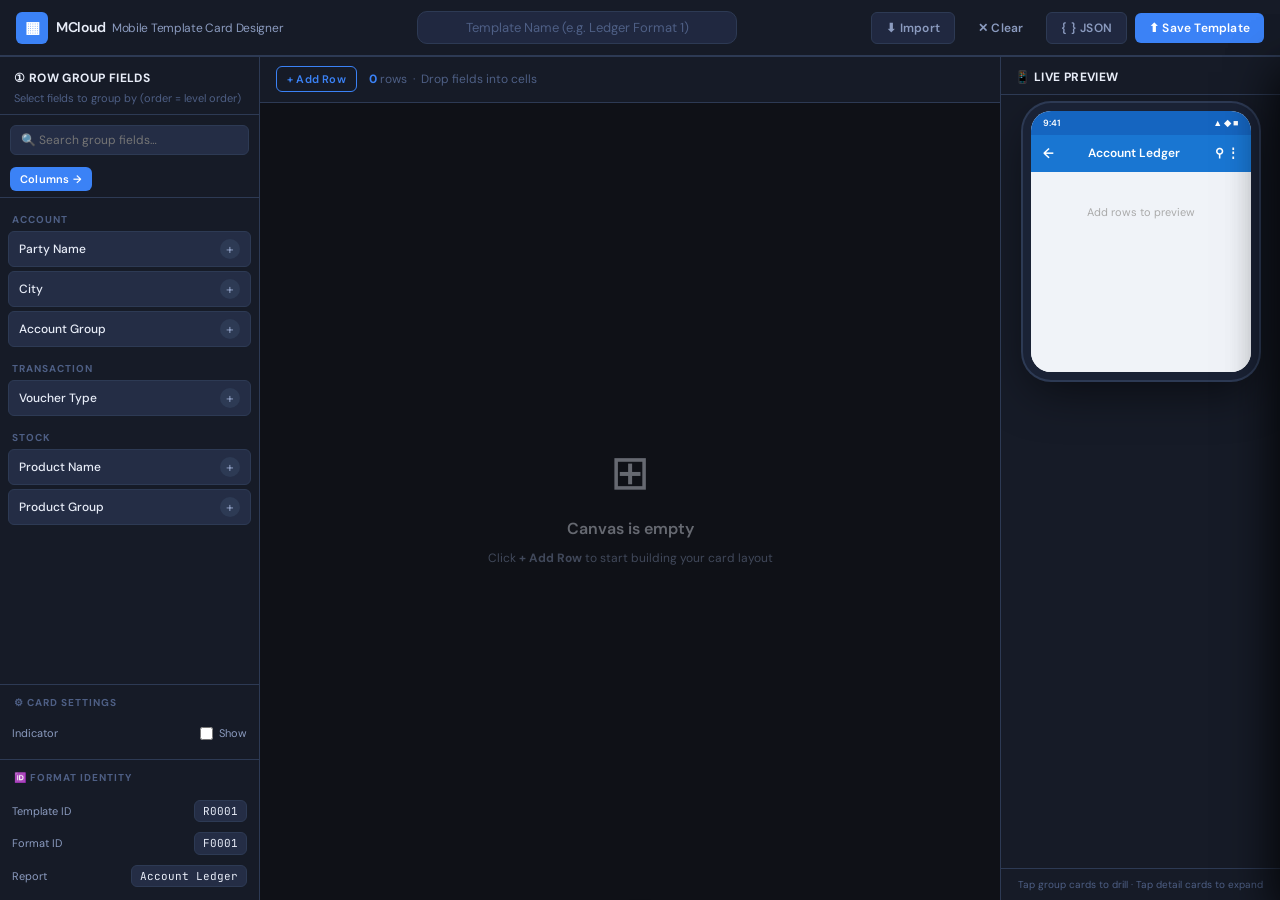
==== commit f3fbe5a8: "feat: Phase 4 UX simplification, visual polish, quality hardening 10 presets (5 new incl. repeater p" ====
--- a/report-designer/index.html
+++ b/report-designer/index.html
@@ -159,6 +159,10 @@
           <option value="person">👤 person</option>
           <option value="invoice">🧾 invoice</option>
           <option value="stock">📦 stock</option>
+          <option value="print">🖨 print</option>
+          <option value="share">📤 share</option>
+          <option value="whatsapp">💬 whatsapp</option>
+          <option value="copy">⎘ copy</option>
         </select>
       </div>
       <div class="prop-row">
@@ -176,6 +180,17 @@
       <div class="prop-row">
         <label>Column Span</label>
         <input type="number" id="propColSpan" class="prop-input prop-input-sm" min="1" max="5" value="1" title="1 = normal, 2+ = span across columns" />
+      </div>
+      <div class="prop-row">
+        <label>Cell Variant</label>
+        <select id="propCellVariant" class="prop-input" title="Controls rendering style in preview">
+          <option value="text">text — standard label + value</option>
+          <option value="iconText">iconText — icon prefix + text</option>
+          <option value="metric">metric — large numeric value</option>
+          <option value="metaPair">metaPair — caption above, value below</option>
+          <option value="emphasis">emphasis — bold highlighted value</option>
+          <option value="muted">muted — secondary / de-emphasised</option>
+        </select>
       </div>
       <div class="prop-section">STYLE</div>
       <div class="prop-row">
@@ -226,6 +241,77 @@
 
     <!-- ── Row style section (shown only in row-style mode) ── -->
     <div id="rowStyleSection" style="display:none">
+      <div class="prop-section">ROW TYPE</div>
+      <div class="prop-row">
+        <label>Row Type</label>
+        <select id="rsRowType" class="prop-input" title="Normal row or repeating list block">
+          <option value="normal">Normal — single row</option>
+          <option value="repeater">Repeating List — shows multiple items</option>
+        </select>
+      </div>
+      <!-- Repeater config controls (shown only when Row Type = Repeating List) -->
+      <div id="rsRepeaterSection" style="display:none">
+        <div class="prop-row">
+          <label>Mock Data</label>
+          <select id="rsRepeaterMockKey" class="prop-input" title="Which mock data list to show in preview">
+            <option value="transactions">Transactions (date · vou · DR / CR)</option>
+            <option value="lineItems">Line Items (product · qty · rate · amt)</option>
+            <option value="bills">Bills (bill no · date · amount · due days)</option>
+          </select>
+        </div>
+        <div class="prop-row">
+          <label>Items to Show</label>
+          <input type="number" id="rsRepeaterMaxItems" class="prop-input prop-input-sm" min="1" max="10" value="3" title="Max items visible in preview" />
+        </div>
+        <div class="prop-row">
+          <label>Item Divider</label>
+          <div class="toggle-wrap">
+            <input type="checkbox" id="rsRepeaterDivider" class="prop-toggle" />
+            <label for="rsRepeaterDivider" class="toggle-switch"></label>
+            <span class="toggle-desc">Line between each item</span>
+          </div>
+        </div>
+        <div class="prop-row">
+          <label>Show "+N more"</label>
+          <div class="toggle-wrap">
+            <input type="checkbox" id="rsRepeaterMoreFooter" class="prop-toggle" checked />
+            <label for="rsRepeaterMoreFooter" class="toggle-switch"></label>
+            <span class="toggle-desc">Footer when items overflow</span>
+          </div>
+        </div>
+      </div><!-- /rsRepeaterSection -->
+      <div class="prop-section">ROW VARIANT</div>
+      <div class="prop-row">
+        <label>Variant</label>
+        <select id="rsVariant" class="prop-input" title="Visual layout variant for this row">
+          <option value="default">default — standard card row</option>
+          <option value="stripHeader">stripHeader — tinted header strip</option>
+          <option value="softPanel">softPanel — soft background panel</option>
+          <option value="summary">summary — summary / total band</option>
+          <option value="footerActions">footerActions — icon action row</option>
+        </select>
+      </div>
+      <div class="prop-row">
+        <label>Rhythm</label>
+        <select id="rsRhythm" class="prop-input" title="Vertical spacing density">
+          <option value="compact">compact — tight spacing</option>
+          <option value="normal">normal — default spacing</option>
+          <option value="spacious">spacious — generous spacing</option>
+        </select>
+      </div>
+      <div class="prop-section">QUICK PRESETS <span class="prop-section-hint">click to load, then Apply</span></div>
+      <div class="preset-grid" id="presetGrid">
+        <button class="preset-btn" data-preset="compactLedger"  title="Compact rows with divider lines">Compact Ledger</button>
+        <button class="preset-btn" data-preset="headerStrip"    title="Tinted blue header strip">Header Strip</button>
+        <button class="preset-btn" data-preset="alertCard"      title="Amber warning band">Alert Card</button>
+        <button class="preset-btn" data-preset="summaryBand"    title="Bold total/summary row">Summary Band</button>
+        <button class="preset-btn" data-preset="lineItemList"   title="Repeating product/line items">Line-Item List</button>
+        <button class="preset-btn" data-preset="footerActions"  title="Print / Share / WhatsApp icons">Footer Actions</button>
+        <button class="preset-btn" data-preset="contactCompact" title="Name + location icon row">Contact Compact</button>
+        <button class="preset-btn" data-preset="detailExpanded" title="Expanded detail / narration row">Detail Expanded</button>
+        <button class="preset-btn" data-preset="transactionList" title="Repeating date/vou/DR/CR rows">Transaction List</button>
+        <button class="preset-btn" data-preset="softDetailCard" title="Soft blue panel row">Soft Panel</button>
+      </div>
       <div class="prop-section">ROW STYLE</div>
       <div class="prop-row">
         <label>Background</label>
@@ -280,6 +366,8 @@
   </div>
   <div class="prop-panel-footer">
     <button class="btn btn-danger-ghost" id="propDelete">🗑 Remove Field</button>
+    <!-- Phase 4: reset style — only visible in row-style mode -->
+    <button class="btn btn-ghost" id="propResetStyle" style="display:none" title="Clear all style, variant, and rhythm back to plain defaults">↺ Reset</button>
     <button class="btn btn-primary" id="propApply">✓ Apply</button>
   </div>
 </div>
--- a/report-designer/css/canvas.css
+++ b/report-designer/css/canvas.css
@@ -221,3 +221,45 @@
   border-color: rgba(139,92,246,0.3);
   color: #a78bfa;
 }
+
+/* ── Phase 2: Row variant + rhythm badges ─────────────────── */
+.row-variant-badge, .row-rhythm-badge {
+  display: inline-flex; align-items: center;
+  padding: 1px 6px; border-radius: 3px;
+  font-size: 9px; font-weight: 700; letter-spacing: 0.3px;
+  text-transform: uppercase;
+  border: 1px solid;
+  flex-shrink: 0;
+}
+/* row variant colours */
+.rv-stripHeader  { background: rgba(25,118,210,0.12); border-color: rgba(25,118,210,0.35); color: #1976D2; }
+.rv-softPanel    { background: rgba(99,179,237,0.12); border-color: rgba(99,179,237,0.35); color: #3b82f6; }
+.rv-summary      { background: rgba(230,81,0,0.10);   border-color: rgba(230,81,0,0.30);   color: #e65100; }
+.rv-footerActions{ background: rgba(100,116,139,0.12);border-color: rgba(100,116,139,0.3); color: #64748b; }
+/* rhythm colours */
+.rr-compact   { background: rgba(16,185,129,0.10); border-color: rgba(16,185,129,0.30); color: #10b981; }
+.rr-spacious  { background: rgba(245,158,11,0.10); border-color: rgba(245,158,11,0.30); color: #f59e0b; }
+
+/* ── Phase 2: Cell variant tag ───────────────────────────── */
+.tag-cell-variant {
+  background: rgba(6,182,212,0.10);
+  border-color: rgba(6,182,212,0.30);
+  color: #06b6d4;
+}
+
+/* ── Phase 4: Duplicate + Reset buttons ─────────────────── */
+.row-btn-dup:hover  { background: rgba(16,185,129,0.12); color: #10b981; border-color: #10b981; }
+.row-btn-reset:hover{ background: rgba(245,158,11,0.12);  color: #f59e0b; border-color: #f59e0b; }
+
+/* ── Phase 3: Repeater badge ─────────────────────────────── */
+.row-repeater-badge {
+  display: inline-flex; align-items: center;
+  padding: 1px 6px; border-radius: 3px;
+  font-size: 9px; font-weight: 700; letter-spacing: 0.3px;
+  text-transform: uppercase;
+  border: 1px solid;
+  flex-shrink: 0;
+  background: rgba(124,58,237,0.10);
+  border-color: rgba(124,58,237,0.30);
+  color: #7c3aed;
+}
--- a/report-designer/css/property-panel.css
+++ b/report-designer/css/property-panel.css
@@ -165,3 +165,39 @@
   border-top: 1px solid var(--border);
   flex-shrink: 0;
 }
+
+/* ── Phase 4: section subtitle hint ─────────────────────── */
+.prop-section-hint {
+  font-size: 9px;
+  font-weight: 400;
+  color: var(--text-muted);
+  text-transform: none;
+  letter-spacing: 0;
+  margin-left: 6px;
+}
+
+/* ── Phase 2: Preset button grid ─────────────────────────── */
+.preset-grid {
+  display: grid;
+  grid-template-columns: 1fr 1fr;
+  gap: 6px;
+  padding: 4px 0 8px;
+}
+.preset-btn {
+  padding: 5px 8px;
+  font-size: 10.5px;
+  font-weight: 600;
+  font-family: var(--font-ui);
+  background: var(--bg-cell);
+  border: 1px solid var(--border);
+  border-radius: var(--radius-sm);
+  color: var(--text-secondary);
+  cursor: pointer;
+  text-align: center;
+  transition: all var(--transition);
+  white-space: nowrap;
+  overflow: hidden;
+  text-overflow: ellipsis;
+}
+.preset-btn:hover { border-color: var(--accent); color: var(--accent); background: rgba(59,130,246,0.06); }
+.preset-btn-active { border-color: var(--accent) !important; color: var(--accent) !important; background: rgba(59,130,246,0.12) !important; }
--- a/report-designer/css/preview.css
+++ b/report-designer/css/preview.css
@@ -85,10 +85,10 @@
 }
 
 .phone-list {
-  background: #f5f7fa;
+  background: #f0f3f8;
   min-height: 200px;
   padding: 8px;
-  display: flex; flex-direction: column; gap: 6px;
+  display: flex; flex-direction: column; gap: 7px;
 }
 .phone-empty { text-align: center; padding: 24px 0; color: #aaa; font-size: 11px; }
 
@@ -105,13 +105,17 @@
 /* ── PHONE CARD ───────────────────────────────────────────── */
 .phone-card {
   background: white;
-  border-radius: 10px;
-  overflow: hidden;
-  box-shadow: 0 1px 4px rgba(0,0,0,0.08);
+  border-radius: 12px;
+  overflow: hidden;
+  box-shadow: 0 1px 3px rgba(0,0,0,0.07), 0 4px 10px rgba(0,0,0,0.05);
   position: relative;
-}
+  transition: box-shadow 0.15s ease;
+}
+.phone-card:active { box-shadow: 0 1px 2px rgba(0,0,0,0.06); }
 .phone-card.has-indicator { padding-left: 5px; }
-.phone-card-expanded { box-shadow: 0 2px 8px rgba(59,130,246,0.18); border: 1px solid #b3d4fc; }
+.phone-card-expanded {
+  box-shadow: 0 2px 8px rgba(59,130,246,0.15), 0 0 0 1.5px #b3d4fc;
+}
 
 .phone-card-indicator {
   position: absolute;
@@ -162,11 +166,12 @@
 
 .preview-row {
   display: flex;
-  padding: 4px 8px;
-  gap: 4px;
-}
-.preview-row:first-child { padding-top: 8px; }
-.preview-row:last-child  { padding-bottom: 8px; }
+  padding: 5px 10px;
+  gap: 6px;
+  align-items: center;
+}
+.preview-row:first-child { padding-top: 9px; }
+.preview-row:last-child  { padding-bottom: 9px; }
 .preview-row-expanded {
   background: #f0f4ff;
   border-top: 1px solid #e0e8ff;
@@ -176,8 +181,15 @@
   flex: 1; display: flex; align-items: center; gap: 3px;
   min-width: 0;
 }
-.preview-icon { font-size: 10px; flex-shrink: 0; }
-.preview-val  { font-size: 11px; color: #1a1a2e; overflow: hidden; text-overflow: ellipsis; white-space: nowrap; }
+.preview-icon { font-size: 11px; flex-shrink: 0; opacity: 0.75; }
+.preview-val  {
+  font-size: 11.5px;
+  color: #1a1a2e;
+  overflow: hidden;
+  text-overflow: ellipsis;
+  white-space: nowrap;
+  line-height: 1.35;
+}
 
 .preview-note {
   font-size: 10px; color: var(--text-muted);
@@ -185,3 +197,119 @@
   border-top: 1px solid var(--border);
   flex-shrink: 0;
 }
+
+/* ═══════════════════════════════════════════════════════════
+   PHASE 2 — ROW VARIANTS
+═══════════════════════════════════════════════════════════ */
+
+/* strip header — tinted bg, slightly bolder text */
+.pv-row--stripHeader {
+  background: #e3f0fb !important;
+  border-bottom: 1px solid #b0cfe8;
+}
+.pv-row--stripHeader .preview-val,
+.pv-row--stripHeader .pv-meta-val,
+.pv-row--stripHeader .pv-icon-val {
+  font-weight: 600;
+  color: #1565C0;
+  font-size: 10.5px;
+}
+
+/* soft panel — gentle background, slight radius */
+.pv-row--softPanel {
+  background: #f0f4ff;
+  border-radius: 6px;
+  margin: 1px 0;
+}
+
+/* summary band — amber/warning emphasis */
+.pv-row--summary {
+  background: #fff8e1;
+  border-top: 1px solid #ffe082;
+  border-bottom: 1px solid #ffe082;
+}
+.pv-row--summary .preview-val,
+.pv-row--summary .pv-metric-val,
+.pv-row--summary .pv-emphasis {
+  font-weight: 700;
+  color: #e65100;
+}
+
+/* footer actions — centred icon row, no text overflow */
+.pv-row--footerActions {
+  background: #f5f7fa;
+  border-top: 1px solid #e8edf4;
+  padding: 4px 6px !important;
+}
+
+/* ═══════════════════════════════════════════════════════════
+   PHASE 2 — CELL VARIANTS
+═══════════════════════════════════════════════════════════ */
+
+/* metric — large number, small caption below */
+.pv-cell--metric { flex-direction: column; align-items: flex-start; gap: 0; }
+.pv-metric { display: flex; flex-direction: column; gap: 0; min-width: 0; }
+.pv-metric-val { font-size: 13px; font-weight: 700; color: #1a1a2e; line-height: 1.2; }
+.pv-metric-cap { font-size: 9px; color: #888; font-weight: 400; text-transform: uppercase; letter-spacing: 0.4px; }
+
+/* metaPair — caption label on top, value underneath */
+.pv-cell--metaPair { flex-direction: column; align-items: flex-start; gap: 0; }
+.pv-meta-pair { display: flex; flex-direction: column; gap: 0; min-width: 0; }
+.pv-meta-cap { font-size: 9px; color: #999; font-weight: 500; text-transform: uppercase; letter-spacing: 0.3px; }
+.pv-meta-val { font-size: 11px; color: #1a1a2e; font-weight: 500; overflow: hidden; text-overflow: ellipsis; white-space: nowrap; }
+
+/* iconText — icon + text side by side, icon slightly larger */
+.pv-cell--iconText { align-items: center; gap: 4px; }
+.pv-cell--iconText .preview-icon { font-size: 12px; }
+.pv-icon-val { font-size: 11px; color: #333; overflow: hidden; text-overflow: ellipsis; white-space: nowrap; }
+
+/* emphasis — bold, accent color */
+.pv-cell--emphasis { align-items: center; }
+.pv-emphasis { font-size: 12px; font-weight: 700; color: #1976D2; overflow: hidden; text-overflow: ellipsis; white-space: nowrap; }
+
+/* muted — lighter secondary text */
+.pv-cell--muted { align-items: center; }
+.pv-muted { font-size: 10px; color: #999; font-style: italic; overflow: hidden; text-overflow: ellipsis; white-space: nowrap; }
+
+/* ═══════════════════════════════════════════════════════════
+   PHASE 2 — FOOTER ACTION ROW
+═══════════════════════════════════════════════════════════ */
+.pv-footer-actions {
+  display: flex;
+  justify-content: space-around;
+  align-items: center;
+  width: 100%;
+  gap: 2px;
+}
+.pv-action-btn {
+  display: flex;
+  flex-direction: column;
+  align-items: center;
+  gap: 2px;
+  flex: 1;
+  cursor: default;
+  opacity: 0.7;
+}
+.pv-action-icon { font-size: 14px; line-height: 1; }
+.pv-action-label { font-size: 8px; color: #555; letter-spacing: 0.2px; }
+
+/* ═══════════════════════════════════════════════════════════
+   PHASE 3 — REPEATER ROW STYLES
+═══════════════════════════════════════════════════════════ */
+
+/* Each rendered sub-row within a repeater block */
+.pv-repeater-item {
+  flex-shrink: 0;
+}
+
+/* "+N more" footer below the last repeater item */
+.pv-repeater-more {
+  text-align: center;
+  font-size: 9px;
+  font-weight: 600;
+  color: #1976D2;
+  padding: 4px 8px 5px;
+  background: #f0f6ff;
+  border-top: 1px solid #dce8f8;
+  letter-spacing: 0.3px;
+}
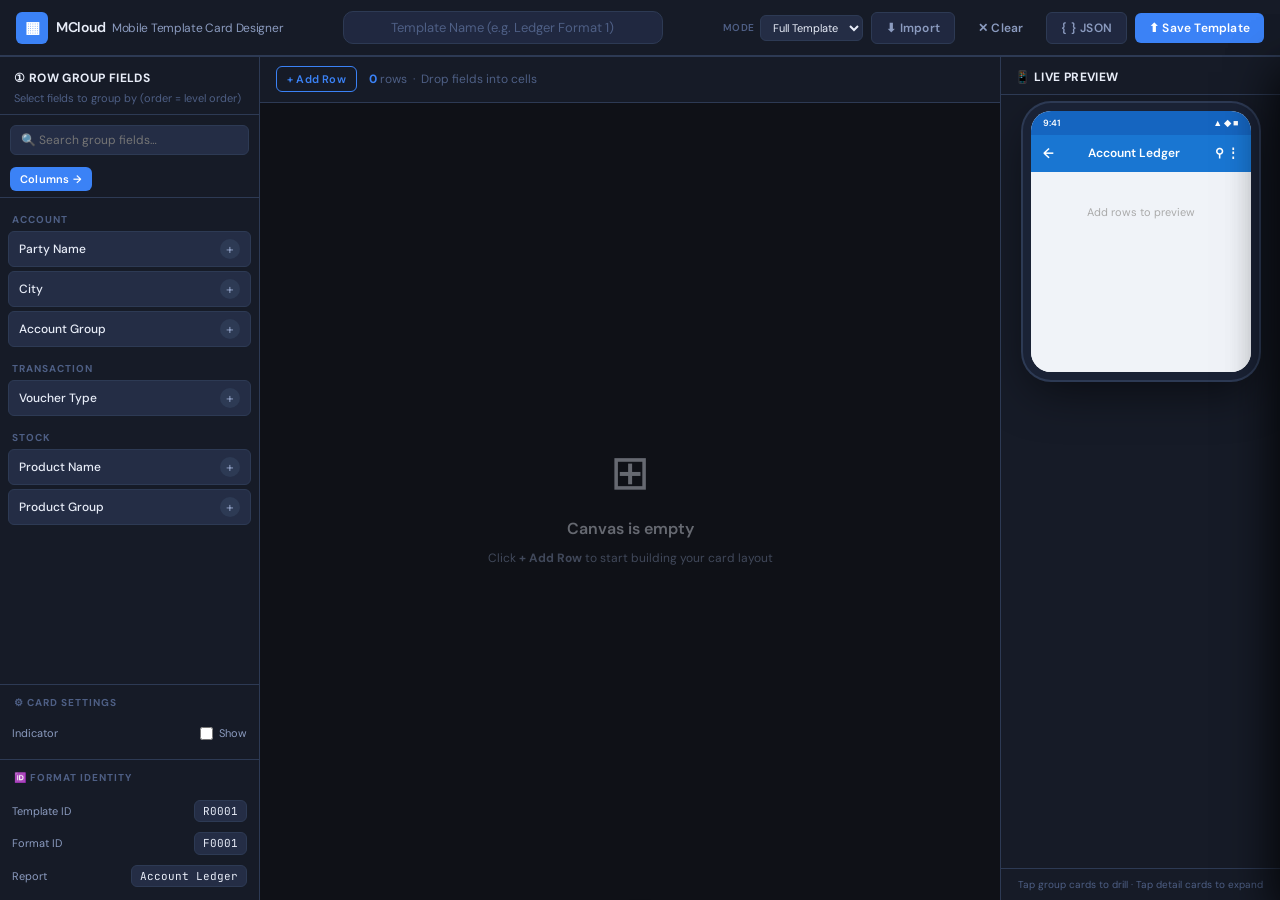
==== commit df8a8dba: "feat: dual-mode designer — Full Template + Layout Only modes Add two-mode designer model with state." ====
--- a/report-designer/index.html
+++ b/report-designer/index.html
@@ -32,6 +32,14 @@
     <span class="status-chip" id="saveStatusChip"></span>
   </div>
   <div class="topbar-right">
+    <!-- Designer mode selector: "Full Template" vs "Layout Only" -->
+    <div class="mode-selector-wrap" title="Full Template: real field mapping · Layout Only: placeholder skeleton">
+      <label class="mode-selector-label" for="designerModeSel">Mode</label>
+      <select id="designerModeSel" class="form-select mode-select">
+        <option value="full">Full Template</option>
+        <option value="layout">Layout Only</option>
+      </select>
+    </div>
     <button class="btn btn-secondary" id="btnImportJSON" title="Import / Copy Format">⬇ Import</button>
     <button class="btn btn-ghost" id="btnClearAll" title="Clear canvas">✕ Clear</button>
     <button class="btn btn-secondary" id="btnPreviewJSON">{ } JSON</button>
@@ -91,7 +99,7 @@
     <div class="canvas-toolbar">
       <button class="btn btn-sm btn-outline" id="btnAddRow">+ Add Row</button>
       <div class="canvas-toolbar-hint">
-        <span id="rowCount">0</span> rows &nbsp;·&nbsp; Drop fields into cells
+        <span id="rowCount">0</span> rows &nbsp;·&nbsp; <span id="canvasHintText">Drop fields into cells</span>
       </div>
     </div>
     <div class="canvas" id="canvas">
@@ -143,6 +151,11 @@
     <!-- ── Cell property sections (hidden in row-style mode) ── -->
     <div id="cellPropSections">
       <div class="prop-section">DISPLAY</div>
+      <!-- Placeholder label: shown only in Layout Only mode -->
+      <div class="prop-row" id="propPlaceholderLabelRow" style="display:none">
+        <label>Placeholder Label</label>
+        <input type="text" id="propPlaceholderLabel" class="prop-input" placeholder="e.g. Party Name" />
+      </div>
       <div class="prop-row">
         <label>Caption</label>
         <input type="text" id="propCaption" class="prop-input" placeholder="e.g. Party Name" />
@@ -228,15 +241,18 @@
           <span class="toggle-desc">Marks this field's row as expanded-only</span>
         </div>
       </div>
-      <div class="prop-section">VISIBILITY</div>
-      <div class="prop-row">
-        <label>Level Visibility</label>
-        <div id="propLevelVisibility" class="level-visibility-wrap"></div>
-      </div>
-      <div class="prop-row" id="propAmountTotalRow">
-        <div class="prop-section">TOTALS (Amount)</div>
-        <div id="propAmountTotal" class="level-visibility-wrap"></div>
-      </div>
+      <!-- Full-mode-only: level visibility + amount totals (hidden in Layout Only mode) -->
+      <div id="propFullModeFields">
+        <div class="prop-section">VISIBILITY</div>
+        <div class="prop-row">
+          <label>Level Visibility</label>
+          <div id="propLevelVisibility" class="level-visibility-wrap"></div>
+        </div>
+        <div class="prop-row" id="propAmountTotalRow">
+          <div class="prop-section">TOTALS (Amount)</div>
+          <div id="propAmountTotal" class="level-visibility-wrap"></div>
+        </div>
+      </div><!-- /propFullModeFields -->
     </div><!-- /cellPropSections -->
 
     <!-- ── Row style section (shown only in row-style mode) ── -->
@@ -416,7 +432,7 @@
 <div class="modal-overlay" id="importOverlay" style="display:none">
   <div class="modal json-modal import-modal-wide">
     <div class="modal-header">
-      <span>Import / Copy Format</span>
+      <span id="importModalTitle">Import / Copy Format</span>
       <button class="modal-close" id="importClose">✕</button>
     </div>
 
@@ -424,6 +440,7 @@
     <div class="import-tabs">
       <button class="import-tab active" data-tab="paste">Paste JSON</button>
       <button class="import-tab" data-tab="copy">Copy Existing Format</button>
+      <button class="import-tab" data-tab="layout">Sample Layouts</button>
     </div>
 
     <div class="modal-body">
@@ -457,6 +474,30 @@
         <div class="json-actions" style="margin-top:10px;">
           <button class="btn btn-primary" id="btnCopyFormatLoad">Load into Designer</button>
           <button class="btn btn-outline" id="btnCopyFormatClip">⎘ Copy JSON</button>
+        </div>
+      </div>
+
+      <!-- ── TAB 3: Sample Layouts (Layout Only mode presets) ── -->
+      <div id="importLayoutSection" style="display:none">
+        <p style="font-size:12px;color:var(--text-secondary);margin-bottom:10px;">
+          Load a ready-made layout skeleton. This will switch to <strong>Layout Only</strong> mode.
+          Placeholders can be re-mapped to real fields later.
+        </p>
+        <div class="copy-format-controls">
+          <div class="copy-format-row">
+            <label>Layout</label>
+            <select id="layoutPresetId" class="form-select"></select>
+          </div>
+          <div class="copy-format-row" id="layoutPresetDescRow" style="display:none">
+            <label>About</label>
+            <span id="layoutPresetDesc" style="font-size:11px;color:var(--text-secondary)"></span>
+          </div>
+        </div>
+        <pre class="json-output copy-format-preview" id="layoutPresetPreview"></pre>
+        <div class="import-error" id="layoutError"></div>
+        <div class="json-actions" style="margin-top:10px;">
+          <button class="btn btn-primary" id="btnLayoutPresetLoad">Load Layout</button>
+          <button class="btn btn-outline" id="btnLayoutPresetClip">⎘ Copy JSON</button>
         </div>
       </div>
 
--- a/report-designer/css/topbar.css
+++ b/report-designer/css/topbar.css
@@ -49,6 +49,35 @@
 .template-name-input:focus { border-color: var(--accent); }
 .template-name-input::placeholder { color: var(--text-muted); }
 
+/* ── DESIGNER MODE SELECTOR ──────────────────────────────── */
+.mode-selector-wrap {
+  display: flex;
+  align-items: center;
+  gap: 6px;
+  flex-shrink: 0;
+}
+.mode-selector-label {
+  font-size: 10px;
+  font-weight: 600;
+  color: var(--text-muted);
+  text-transform: uppercase;
+  letter-spacing: 0.4px;
+  white-space: nowrap;
+}
+.mode-select {
+  font-size: 11px;
+  padding: 4px 8px;
+  border-radius: var(--radius-sm);
+  background: var(--bg-card);
+  border: 1px solid var(--border);
+  color: var(--text-primary);
+  cursor: pointer;
+  transition: border-color var(--transition);
+}
+.mode-select:focus { outline: none; border-color: var(--accent); }
+/* Highlight the topbar when in layout mode to reinforce current mode */
+.topbar.mode-layout .mode-select { border-color: rgba(124,58,237,0.5); color: #a78bfa; }
+
 /* ── STATUS CHIP ─────────────────────────────────────────── */
 .status-chip {
   font-size: 10px;
--- a/report-designer/css/canvas.css
+++ b/report-designer/css/canvas.css
@@ -245,6 +245,50 @@
   background: rgba(6,182,212,0.10);
   border-color: rgba(6,182,212,0.30);
   color: #06b6d4;
+}
+
+/* ── Layout Mode: placeholder cells ─────────────────────── */
+/* Placeholder cells look like filled cells but with a distinct purple tint */
+.cell-placeholder {
+  background: var(--bg-cell);
+  border-left: 2px solid rgba(124,58,237,0.4);
+  cursor: pointer;
+  padding: 8px 10px;
+}
+.cell-placeholder:hover { background: var(--bg-card); }
+.cell-placeholder .cell-field-name { color: #a78bfa; }
+
+/* Empty cell in layout mode — click-to-add hint */
+.cell-empty.layout-drop {
+  cursor: pointer;
+}
+.cell-empty.layout-drop:hover {
+  background: rgba(124,58,237,0.08);
+  border: 1px dashed rgba(124,58,237,0.4);
+}
+.cell-empty.layout-drop .cell-drop-hint { opacity: 0.5; }
+.cell-empty.layout-drop:hover .cell-drop-hint { opacity: 0.9; color: #a78bfa; }
+
+/* Layout mode palette notice */
+.layout-mode-notice {
+  display: flex;
+  flex-direction: column;
+  align-items: center;
+  justify-content: center;
+  padding: 24px 16px;
+  gap: 8px;
+  text-align: center;
+}
+.layout-mode-notice-icon { font-size: 32px; opacity: 0.5; }
+.layout-mode-notice-title {
+  font-size: 13px;
+  font-weight: 600;
+  color: #a78bfa;
+}
+.layout-mode-notice-desc {
+  font-size: 11px;
+  color: var(--text-muted);
+  line-height: 1.5;
 }
 
 /* ── Phase 4: Duplicate + Reset buttons ─────────────────── */
--- a/report-designer/css/modal.css
+++ b/report-designer/css/modal.css
@@ -144,8 +144,9 @@
   font-weight: 500;
 }
 .copy-format-preview {
-  max-height: 260px;
-  min-height: 80px;
+  max-height: 180px;
+  min-height: 60px;
+  overflow-y: auto;
 }
 
 /* ── RECOVERY MODAL ──────────────────────────────────────── */
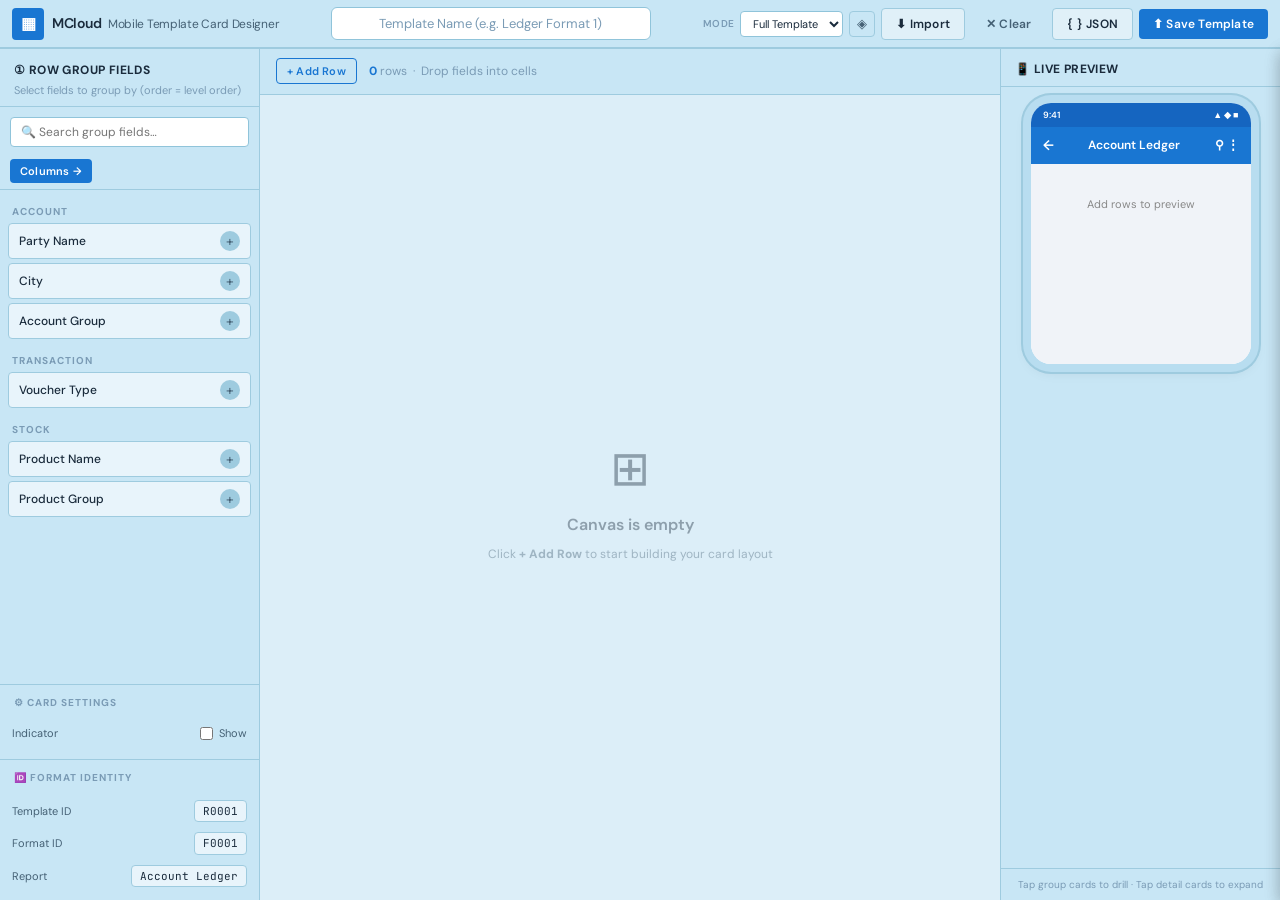
==== commit 518a4070: "feat: UI polish — theme system, CSS refactor, and visual improvements - Add centralized theme manage" ====
--- a/report-designer/index.html
+++ b/report-designer/index.html
@@ -1,11 +1,12 @@
 <!DOCTYPE html>
-<html lang="en">
+<html lang="en" data-theme="classic-blue">
 <head>
   <meta charset="UTF-8" />
   <meta name="viewport" content="width=device-width, initial-scale=1.0" />
   <title>MCloud — Mobile Template Card Designer</title>
 
   <!-- ── CSS Modules ─────────────────────────────────────── -->
+  <link rel="stylesheet" href="css/themes.css" />
   <link rel="stylesheet" href="css/variables.css" />
   <link rel="stylesheet" href="css/topbar.css" />
   <link rel="stylesheet" href="css/panels.css" />
@@ -40,6 +41,8 @@
         <option value="layout">Layout Only</option>
       </select>
     </div>
+    <!-- Theme switcher: quick toggle + dropdown -->
+    <div class="theme-switcher-wrap" id="themeSwitcherWrap"></div>
     <button class="btn btn-secondary" id="btnImportJSON" title="Import / Copy Format">⬇ Import</button>
     <button class="btn btn-ghost" id="btnClearAll" title="Clear canvas">✕ Clear</button>
     <button class="btn btn-secondary" id="btnPreviewJSON">{ } JSON</button>
@@ -205,6 +208,8 @@
           <option value="muted">muted — secondary / de-emphasised</option>
         </select>
       </div>
+      <!-- Variant-specific controls — dynamically populated when variant changes -->
+      <div id="cellVariantControls" class="variant-controls-section"></div>
       <div class="prop-section">STYLE</div>
       <div class="prop-row">
         <label>Font Size</label>
@@ -315,6 +320,8 @@
           <option value="spacious">spacious — generous spacing</option>
         </select>
       </div>
+      <!-- Variant-specific controls — dynamically populated when variant changes -->
+      <div id="rowVariantControls" class="variant-controls-section"></div>
       <div class="prop-section">QUICK PRESETS <span class="prop-section-hint">click to load, then Apply</span></div>
       <div class="preset-grid" id="presetGrid">
         <button class="preset-btn" data-preset="compactLedger"  title="Compact rows with divider lines">Compact Ledger</button>
@@ -535,7 +542,8 @@
 <div class="toast" id="toast"></div>
 
 <!-- ── JS Modules ──────────────────────────────────────── -->
-<!-- Load order: data → state → utils → modules → app -->
+<!-- Load order: theme → data → state → utils → modules → app -->
+<script src="js/theme-manager.js"></script>
 <script src="js/data/field-registry.js"></script>
 <script src="js/data/format-library.js"></script>
 <script src="js/state.js"></script>
--- a/report-designer/css/themes.css
+++ b/report-designer/css/themes.css
@@ -0,0 +1,308 @@
+/* ═══════════════════════════════════════════════════════════
+   THEME SYSTEM — Centralized Design Tokens
+   ═══════════════════════════════════════════════════════════
+   Architecture:
+   - :root defines the semantic token CONTRACT (default = classic-blue)
+   - [data-theme="modern-dark"] overrides tokens for the dark theme
+   - All component CSS references these tokens — never raw hex values
+   - To add a new theme: add a new [data-theme="..."] block here
+   ═══════════════════════════════════════════════════════════ */
+
+/* ── CLASSIC BLUE (default) ─────────────────────────────────
+   Replicates the Miracle Cloud ERP look:
+   light-cyan surfaces, blue sidebar, compact ERP typography,
+   thin bordered tables, subdued inputs/buttons.
+   ──────────────────────────────────────────────────────── */
+:root,
+[data-theme="classic-blue"] {
+  /* ── Surface / Background ── */
+  --bg-app           : #dceef8;
+  --bg-panel         : #c8e6f5;
+  --bg-panel2        : #b8ddf0;
+  --bg-card          : #d0eaf6;
+  --bg-cell          : #e8f4fb;
+  --bg-cell-empty    : #dff0f9;
+  --bg-surface       : #ffffff;
+
+  /* ── Borders ── */
+  --border           : #9ecbdf;
+  --border-light     : #78b8d4;
+
+  /* ── Accent / Brand ── */
+  --accent           : #1976D2;
+  --accent-glow      : rgba(25,118,210,0.15);
+  --accent-hover     : #1565C0;
+
+  /* ── Status colors ── */
+  --green            : #2e7d32;
+  --red              : #c62828;
+  --amber            : #e65100;
+
+  /* ── Text ── */
+  --text-primary     : #1a2b3c;
+  --text-secondary   : #456175;
+  --text-muted       : #7a9bb5;
+
+  /* ── Typography ── */
+  --font-ui          : 'Segoe UI', 'DM Sans', Tahoma, sans-serif;
+  --font-mono        : 'Consolas', 'JetBrains Mono', monospace;
+
+  /* ── Shape & Depth ── */
+  --radius-sm        : 4px;
+  --radius-md        : 6px;
+  --radius-lg        : 8px;
+  --shadow-card      : 0 1px 4px rgba(0,0,0,0.10);
+  --shadow-pop       : 0 4px 16px rgba(0,0,0,0.15);
+
+  /* ── Layout sizing ── */
+  --topbar-h         : 48px;
+  --panel-w          : 260px;
+  --preview-w        : 280px;
+  --transition       : 0.15s ease;
+
+  /* ── Sidebar / Nav (classic-blue specific) ── */
+  --sidebar-bg       : #003f5f;
+  --sidebar-text     : #ffffff;
+  --sidebar-icon-bg  : transparent;
+  --sidebar-active-bg: rgba(255,255,255,0.12);
+
+  /* ── Table / Grid ── */
+  --table-header-bg  : #b8ddf0;
+  --table-header-text: #1a2b3c;
+  --table-row-alt    : #e4f2fb;
+  --table-border     : #a0c8de;
+
+  /* ── Inputs ── */
+  --input-bg         : #ffffff;
+  --input-border     : #90c4da;
+  --input-focus      : #1976D2;
+  --input-text       : #1a2b3c;
+
+  /* ── Buttons ── */
+  --btn-primary-bg   : #1976D2;
+  --btn-primary-text : #ffffff;
+  --btn-secondary-bg : #e0f0f8;
+  --btn-secondary-text: #1a2b3c;
+  --btn-ghost-hover  : rgba(25,118,210,0.08);
+
+  /* ── Modal / Overlay ── */
+  --overlay-bg       : rgba(0,30,60,0.5);
+  --modal-bg         : #d4ecf6;
+
+  /* ── Tabs ── */
+  --tab-bg           : #d0eaf6;
+  --tab-active-bg    : #ffffff;
+  --tab-active-border: #1976D2;
+
+  /* ── Code / JSON ── */
+  --code-bg          : #1a2b3c;
+  --code-text        : #7dd3fc;
+
+  /* ── Phone preview (always light — these stay consistent) ── */
+  --phone-statusbar  : #1565C0;
+  --phone-appbar     : #1976D2;
+  --phone-list-bg    : #f0f3f8;
+  --phone-card-bg    : #ffffff;
+  --phone-text       : #1a1a2e;
+  --phone-text-muted : #888888;
+
+  /* ── Variant badge semantic colors ── */
+  --variant-blue-bg  : rgba(25,118,210,0.12);
+  --variant-blue-border: rgba(25,118,210,0.35);
+  --variant-blue     : #1976D2;
+  --variant-soft-bg  : rgba(99,179,237,0.12);
+  --variant-soft-border: rgba(99,179,237,0.35);
+  --variant-soft     : #3b82f6;
+  --variant-amber-bg : rgba(230,81,0,0.10);
+  --variant-amber-border: rgba(230,81,0,0.30);
+  --variant-amber    : #e65100;
+  --variant-slate-bg : rgba(100,116,139,0.12);
+  --variant-slate-border: rgba(100,116,139,0.3);
+  --variant-slate    : #64748b;
+  --variant-green-bg : rgba(16,185,129,0.10);
+  --variant-green-border: rgba(16,185,129,0.30);
+  --variant-green    : #10b981;
+  --variant-cyan-bg  : rgba(6,182,212,0.10);
+  --variant-cyan-border: rgba(6,182,212,0.30);
+  --variant-cyan     : #06b6d4;
+  --variant-purple-bg: rgba(124,58,237,0.10);
+  --variant-purple-border: rgba(124,58,237,0.30);
+  --variant-purple   : #7c3aed;
+  --variant-purple-light: #a78bfa;
+  --variant-purple-soft: rgba(139,92,246,0.12);
+  --variant-purple-soft-border: rgba(139,92,246,0.3);
+
+  /* ── Section header accent (red labels like reference) ── */
+  --section-accent   : #c62828;
+
+  /* ── Scrollbar ── */
+  --scrollbar-thumb  : #90b8cc;
+
+  /* ── Preview row variant backgrounds (light theme) ── */
+  --pv-stripHeader-bg : #e3f0fb;
+  --pv-stripHeader-border: #b0cfe8;
+  --pv-stripHeader-text: #1565C0;
+  --pv-softPanel-bg  : #f0f4ff;
+  --pv-summary-bg    : #fff8e1;
+  --pv-summary-border: #ffe082;
+  --pv-summary-text  : #e65100;
+  --pv-footerActions-bg: #f5f7fa;
+  --pv-footerActions-border: #e8edf4;
+  --pv-emphasis-color: #1976D2;
+  --pv-muted-color   : #999999;
+  --pv-action-label  : #555555;
+  --pv-repeater-more-bg: #f0f6ff;
+  --pv-repeater-more-border: #dce8f8;
+  --pv-repeater-more-text: #1976D2;
+  --pv-expanded-bg   : #f0f4ff;
+  --pv-expanded-border: #e0e8ff;
+}
+
+
+/* ── MODERN DARK (legacy/original theme) ────────────────────
+   The original dark navy + electric blue theme from the
+   initial project build. Preserved as a selectable option.
+   ──────────────────────────────────────────────────────── */
+[data-theme="modern-dark"] {
+  /* ── Surface / Background ── */
+  --bg-app           : #0f1117;
+  --bg-panel         : #161b27;
+  --bg-panel2        : #1c2336;
+  --bg-card          : #202840;
+  --bg-cell          : #242d45;
+  --bg-cell-empty    : #1a2235;
+  --bg-surface       : #1c2336;
+
+  /* ── Borders ── */
+  --border           : #2d3a54;
+  --border-light     : #38476a;
+
+  /* ── Accent / Brand ── */
+  --accent           : #3b82f6;
+  --accent-glow      : rgba(59,130,246,0.25);
+  --accent-hover     : #2563eb;
+
+  /* ── Status colors ── */
+  --green            : #22c55e;
+  --red              : #ef4444;
+  --amber            : #f59e0b;
+
+  /* ── Text ── */
+  --text-primary     : #e8edf8;
+  --text-secondary   : #8b9bbf;
+  --text-muted       : #4e5f85;
+
+  /* ── Typography ── */
+  --font-ui          : 'DM Sans', sans-serif;
+  --font-mono        : 'JetBrains Mono', monospace;
+
+  /* ── Shape & Depth ── */
+  --radius-sm        : 6px;
+  --radius-md        : 10px;
+  --radius-lg        : 16px;
+  --shadow-card      : 0 4px 20px rgba(0,0,0,0.4);
+  --shadow-pop       : 0 16px 48px rgba(0,0,0,0.6);
+
+  /* ── Layout sizing ── */
+  --topbar-h         : 56px;
+  --panel-w          : 260px;
+  --preview-w        : 280px;
+  --transition       : 0.18s ease;
+
+  /* ── Sidebar / Nav ── */
+  --sidebar-bg       : #161b27;
+  --sidebar-text     : #e8edf8;
+  --sidebar-icon-bg  : transparent;
+  --sidebar-active-bg: rgba(59,130,246,0.15);
+
+  /* ── Table / Grid ── */
+  --table-header-bg  : #1c2336;
+  --table-header-text: #e8edf8;
+  --table-row-alt    : #1a2235;
+  --table-border     : #2d3a54;
+
+  /* ── Inputs ── */
+  --input-bg         : #242d45;
+  --input-border     : #2d3a54;
+  --input-focus      : #3b82f6;
+  --input-text       : #e8edf8;
+
+  /* ── Buttons ── */
+  --btn-primary-bg   : #3b82f6;
+  --btn-primary-text : #ffffff;
+  --btn-secondary-bg : #202840;
+  --btn-secondary-text: #8b9bbf;
+  --btn-ghost-hover  : rgba(239,68,68,0.08);
+
+  /* ── Modal / Overlay ── */
+  --overlay-bg       : rgba(0,0,0,0.7);
+  --modal-bg         : #161b27;
+
+  /* ── Tabs ── */
+  --tab-bg           : #242d45;
+  --tab-active-bg    : rgba(59,130,246,0.25);
+  --tab-active-border: #3b82f6;
+
+  /* ── Code / JSON ── */
+  --code-bg          : #0f1117;
+  --code-text        : #7dd3fc;
+
+  /* ── Phone preview ── */
+  --phone-statusbar  : #1565C0;
+  --phone-appbar     : #1976D2;
+  --phone-list-bg    : #f0f3f8;
+  --phone-card-bg    : #ffffff;
+  --phone-text       : #1a1a2e;
+  --phone-text-muted : #888888;
+
+  /* ── Variant badge semantic colors ── */
+  --variant-blue-bg  : rgba(25,118,210,0.12);
+  --variant-blue-border: rgba(25,118,210,0.35);
+  --variant-blue     : #1976D2;
+  --variant-soft-bg  : rgba(99,179,237,0.12);
+  --variant-soft-border: rgba(99,179,237,0.35);
+  --variant-soft     : #3b82f6;
+  --variant-amber-bg : rgba(230,81,0,0.10);
+  --variant-amber-border: rgba(230,81,0,0.30);
+  --variant-amber    : #e65100;
+  --variant-slate-bg : rgba(100,116,139,0.12);
+  --variant-slate-border: rgba(100,116,139,0.3);
+  --variant-slate    : #64748b;
+  --variant-green-bg : rgba(16,185,129,0.10);
+  --variant-green-border: rgba(16,185,129,0.30);
+  --variant-green    : #10b981;
+  --variant-cyan-bg  : rgba(6,182,212,0.10);
+  --variant-cyan-border: rgba(6,182,212,0.30);
+  --variant-cyan     : #06b6d4;
+  --variant-purple-bg: rgba(124,58,237,0.10);
+  --variant-purple-border: rgba(124,58,237,0.30);
+  --variant-purple   : #7c3aed;
+  --variant-purple-light: #a78bfa;
+  --variant-purple-soft: rgba(139,92,246,0.12);
+  --variant-purple-soft-border: rgba(139,92,246,0.3);
+
+  /* ── Section header accent ── */
+  --section-accent   : #ef4444;
+
+  /* ── Scrollbar ── */
+  --scrollbar-thumb  : #38476a;
+
+  /* ── Preview row variant backgrounds ── */
+  --pv-stripHeader-bg : #e3f0fb;
+  --pv-stripHeader-border: #b0cfe8;
+  --pv-stripHeader-text: #1565C0;
+  --pv-softPanel-bg  : #f0f4ff;
+  --pv-summary-bg    : #fff8e1;
+  --pv-summary-border: #ffe082;
+  --pv-summary-text  : #e65100;
+  --pv-footerActions-bg: #f5f7fa;
+  --pv-footerActions-border: #e8edf4;
+  --pv-emphasis-color: #1976D2;
+  --pv-muted-color   : #999999;
+  --pv-action-label  : #555555;
+  --pv-repeater-more-bg: #f0f6ff;
+  --pv-repeater-more-border: #dce8f8;
+  --pv-repeater-more-text: #1976D2;
+  --pv-expanded-bg   : #f0f4ff;
+  --pv-expanded-border: #e0e8ff;
+}
--- a/report-designer/css/variables.css
+++ b/report-designer/css/variables.css
@@ -1,48 +1,15 @@
 /* ═══════════════════════════════════════════════════════════
-   MCloud Report Template Designer — Variables & Reset
-   Color palette: dark navy + electric blue + clean whites
+   MCloud Report Template Designer — Base Reset & Buttons
+   ═══════════════════════════════════════════════════════════
+   NOTE: All color/shape/spacing tokens are defined in themes.css.
+   This file contains only resets, base element styles, and
+   button component classes that reference semantic tokens.
 ═══════════════════════════════════════════════════════════ */
 
 @import url('https://fonts.googleapis.com/css2?family=DM+Sans:wght@300;400;500;600;700&family=JetBrains+Mono:wght@400;500&display=swap');
 
 /* ── RESET & BASE ─────────────────────────────────────────── */
 *, *::before, *::after { box-sizing: border-box; margin: 0; padding: 0; }
-
-:root {
-  --bg-app      : #0f1117;
-  --bg-panel    : #161b27;
-  --bg-panel2   : #1c2336;
-  --bg-card     : #202840;
-  --bg-cell     : #242d45;
-  --bg-cell-empty:#1a2235;
-  --border      : #2d3a54;
-  --border-light: #38476a;
-
-  --accent      : #3b82f6;
-  --accent-glow : rgba(59,130,246,0.25);
-  --accent-hover: #2563eb;
-  --green       : #22c55e;
-  --red         : #ef4444;
-  --amber       : #f59e0b;
-
-  --text-primary  : #e8edf8;
-  --text-secondary: #8b9bbf;
-  --text-muted    : #4e5f85;
-
-  --font-ui    : 'DM Sans', sans-serif;
-  --font-mono  : 'JetBrains Mono', monospace;
-
-  --radius-sm  : 6px;
-  --radius-md  : 10px;
-  --radius-lg  : 16px;
-  --shadow-card: 0 4px 20px rgba(0,0,0,0.4);
-  --shadow-pop : 0 16px 48px rgba(0,0,0,0.6);
-
-  --topbar-h   : 56px;
-  --panel-w    : 260px;
-  --preview-w  : 280px;
-  --transition : 0.18s ease;
-}
 
 html, body {
   height: 100%;
@@ -57,7 +24,7 @@
 /* ── SCROLLBAR ────────────────────────────────────────────── */
 ::-webkit-scrollbar { width: 5px; height: 5px; }
 ::-webkit-scrollbar-track { background: transparent; }
-::-webkit-scrollbar-thumb { background: var(--border-light); border-radius: 99px; }
+::-webkit-scrollbar-thumb { background: var(--scrollbar-thumb); border-radius: 99px; }
 
 /* ── BUTTONS ──────────────────────────────────────────────── */
 .btn {
@@ -71,9 +38,9 @@
   white-space: nowrap;
   letter-spacing: 0.2px;
 }
-.btn-primary   { background: var(--accent);  color: white; }
+.btn-primary   { background: var(--btn-primary-bg);  color: var(--btn-primary-text); }
 .btn-primary:hover { background: var(--accent-hover); }
-.btn-secondary { background: var(--bg-card); color: var(--text-secondary); border: 1px solid var(--border); }
+.btn-secondary { background: var(--btn-secondary-bg); color: var(--btn-secondary-text); border: 1px solid var(--border); }
 .btn-secondary:hover { color: var(--text-primary); border-color: var(--border-light); }
 .btn-ghost     { background: transparent; color: var(--text-secondary); border: 1px solid transparent; }
 .btn-ghost:hover { color: var(--red); background: rgba(239,68,68,0.08); border-color: rgba(239,68,68,0.2); }
--- a/report-designer/css/topbar.css
+++ b/report-designer/css/topbar.css
@@ -7,17 +7,17 @@
   border-bottom: 1px solid var(--border);
   display: flex;
   align-items: center;
-  padding: 0 16px;
-  gap: 12px;
+  padding: 0 12px;
+  gap: 10px;
   position: fixed;
   top: 0; left: 0; right: 0;
   z-index: 100;
   box-shadow: 0 1px 0 var(--border);
 }
 
-.topbar-left  { display: flex; align-items: center; min-width: var(--panel-w); }
-.topbar-center{ flex: 1; display: flex; justify-content: center; }
-.topbar-right { display: flex; align-items: center; gap: 8px; min-width: var(--preview-w); justify-content: flex-end; }
+.topbar-left  { display: flex; align-items: center; flex-shrink: 0; }
+.topbar-center{ flex: 1; display: flex; justify-content: center; min-width: 0; }
+.topbar-right { display: flex; align-items: center; gap: 6px; flex-shrink: 0; }
 
 .logo { display: flex; align-items: center; gap: 8px; }
 .logo-icon {
@@ -35,10 +35,10 @@
 
 .template-name-input {
   width: 320px; max-width: 100%;
-  background: var(--bg-card);
-  border: 1px solid var(--border);
+  background: var(--input-bg);
+  border: 1px solid var(--input-border);
   border-radius: var(--radius-md);
-  color: var(--text-primary);
+  color: var(--input-text);
   padding: 7px 14px;
   font-family: var(--font-ui);
   font-size: 13px;
@@ -46,7 +46,7 @@
   transition: border-color var(--transition);
   text-align: center;
 }
-.template-name-input:focus { border-color: var(--accent); }
+.template-name-input:focus { border-color: var(--input-focus); }
 .template-name-input::placeholder { color: var(--text-muted); }
 
 /* ── DESIGNER MODE SELECTOR ──────────────────────────────── */
@@ -68,15 +68,38 @@
   font-size: 11px;
   padding: 4px 8px;
   border-radius: var(--radius-sm);
-  background: var(--bg-card);
-  border: 1px solid var(--border);
+  background: var(--input-bg);
+  border: 1px solid var(--input-border);
   color: var(--text-primary);
   cursor: pointer;
   transition: border-color var(--transition);
 }
-.mode-select:focus { outline: none; border-color: var(--accent); }
+.mode-select:focus { outline: none; border-color: var(--input-focus); }
 /* Highlight the topbar when in layout mode to reinforce current mode */
-.topbar.mode-layout .mode-select { border-color: rgba(124,58,237,0.5); color: #a78bfa; }
+.topbar.mode-layout .mode-select { border-color: var(--variant-purple-border); color: var(--variant-purple); }
+
+/* ── THEME SWITCHER ─────────────────────────────────────── */
+.theme-switcher-wrap {
+  display: flex;
+  align-items: center;
+  flex-shrink: 0;
+}
+.theme-toggle-btn {
+  width: 26px; height: 26px;
+  padding: 0;
+  display: flex; align-items: center; justify-content: center;
+  font-size: 13px;
+  border: 1px solid var(--border);
+  border-radius: var(--radius-sm);
+  color: var(--text-secondary);
+  background: transparent;
+  cursor: pointer;
+}
+.theme-toggle-btn:hover {
+  color: var(--accent) !important;
+  background: var(--accent-glow) !important;
+  border-color: var(--accent) !important;
+}
 
 /* ── STATUS CHIP ─────────────────────────────────────────── */
 .status-chip {
--- a/report-designer/css/panels.css
+++ b/report-designer/css/panels.css
@@ -41,16 +41,16 @@
 .field-search-wrap { padding: 10px 10px 6px; flex-shrink: 0; }
 .field-search {
   width: 100%;
-  background: var(--bg-cell);
-  border: 1px solid var(--border);
-  border-radius: var(--radius-sm);
-  color: var(--text-primary);
+  background: var(--input-bg);
+  border: 1px solid var(--input-border);
+  border-radius: var(--radius-sm);
+  color: var(--input-text);
   padding: 6px 10px;
   font-family: var(--font-ui);
   font-size: 12px;
   outline: none;
 }
-.field-search:focus { border-color: var(--accent); }
+.field-search:focus { border-color: var(--input-focus); }
 
 /* ── FIELD LIST ──────────────────────────────────────────── */
 .field-list {
@@ -184,17 +184,17 @@
 .form-row label { font-size: 11px; color: var(--text-secondary); white-space: nowrap; min-width: 80px; }
 
 .form-select {
-  background: var(--bg-cell);
-  border: 1px solid var(--border);
-  border-radius: var(--radius-sm);
-  color: var(--text-primary);
+  background: var(--input-bg);
+  border: 1px solid var(--input-border);
+  border-radius: var(--radius-sm);
+  color: var(--input-text);
   padding: 4px 8px;
   font-family: var(--font-ui);
   font-size: 11px;
   outline: none;
   flex: 1;
 }
-.form-select:focus { border-color: var(--accent); }
+.form-select:focus { border-color: var(--input-focus); }
 
 .inline-check { display: flex; align-items: center; gap: 6px; }
 .inline-check input[type="checkbox"] { accent-color: var(--accent); }
--- a/report-designer/css/canvas.css
+++ b/report-designer/css/canvas.css
@@ -128,7 +128,7 @@
 .cell-grid {
   display: grid;
   gap: 1px;
-  background: var(--border);
+  background: var(--table-border);
 }
 
 .cell {
@@ -217,9 +217,9 @@
 
 /* ── Phase 1: Column-span tag ────────────────────────────── */
 .tag-span {
-  background: rgba(139,92,246,0.12);
-  border-color: rgba(139,92,246,0.3);
-  color: #a78bfa;
+  background: var(--variant-purple-soft);
+  border-color: var(--variant-purple-soft-border);
+  color: var(--variant-purple-light);
 }
 
 /* ── Phase 2: Row variant + rhythm badges ─────────────────── */
@@ -231,43 +231,42 @@
   border: 1px solid;
   flex-shrink: 0;
 }
-/* row variant colours */
-.rv-stripHeader  { background: rgba(25,118,210,0.12); border-color: rgba(25,118,210,0.35); color: #1976D2; }
-.rv-softPanel    { background: rgba(99,179,237,0.12); border-color: rgba(99,179,237,0.35); color: #3b82f6; }
-.rv-summary      { background: rgba(230,81,0,0.10);   border-color: rgba(230,81,0,0.30);   color: #e65100; }
-.rv-footerActions{ background: rgba(100,116,139,0.12);border-color: rgba(100,116,139,0.3); color: #64748b; }
-/* rhythm colours */
-.rr-compact   { background: rgba(16,185,129,0.10); border-color: rgba(16,185,129,0.30); color: #10b981; }
-.rr-spacious  { background: rgba(245,158,11,0.10); border-color: rgba(245,158,11,0.30); color: #f59e0b; }
+/* row variant colours — semantic tokens */
+.rv-stripHeader  { background: var(--variant-blue-bg); border-color: var(--variant-blue-border); color: var(--variant-blue); }
+.rv-softPanel    { background: var(--variant-soft-bg); border-color: var(--variant-soft-border); color: var(--variant-soft); }
+.rv-summary      { background: var(--variant-amber-bg); border-color: var(--variant-amber-border); color: var(--variant-amber); }
+.rv-footerActions{ background: var(--variant-slate-bg); border-color: var(--variant-slate-border); color: var(--variant-slate); }
+/* rhythm colours — semantic tokens */
+.rr-compact   { background: var(--variant-green-bg); border-color: var(--variant-green-border); color: var(--variant-green); }
+.rr-spacious  { background: rgba(245,158,11,0.10); border-color: rgba(245,158,11,0.30); color: var(--amber); }
 
 /* ── Phase 2: Cell variant tag ───────────────────────────── */
 .tag-cell-variant {
-  background: rgba(6,182,212,0.10);
-  border-color: rgba(6,182,212,0.30);
-  color: #06b6d4;
+  background: var(--variant-cyan-bg);
+  border-color: var(--variant-cyan-border);
+  color: var(--variant-cyan);
 }
 
 /* ── Layout Mode: placeholder cells ─────────────────────── */
-/* Placeholder cells look like filled cells but with a distinct purple tint */
 .cell-placeholder {
   background: var(--bg-cell);
-  border-left: 2px solid rgba(124,58,237,0.4);
+  border-left: 2px solid var(--variant-purple-border);
   cursor: pointer;
   padding: 8px 10px;
 }
 .cell-placeholder:hover { background: var(--bg-card); }
-.cell-placeholder .cell-field-name { color: #a78bfa; }
+.cell-placeholder .cell-field-name { color: var(--variant-purple-light); }
 
 /* Empty cell in layout mode — click-to-add hint */
 .cell-empty.layout-drop {
   cursor: pointer;
 }
 .cell-empty.layout-drop:hover {
-  background: rgba(124,58,237,0.08);
-  border: 1px dashed rgba(124,58,237,0.4);
+  background: var(--variant-purple-bg);
+  border: 1px dashed var(--variant-purple-border);
 }
 .cell-empty.layout-drop .cell-drop-hint { opacity: 0.5; }
-.cell-empty.layout-drop:hover .cell-drop-hint { opacity: 0.9; color: #a78bfa; }
+.cell-empty.layout-drop:hover .cell-drop-hint { opacity: 0.9; color: var(--variant-purple-light); }
 
 /* Layout mode palette notice */
 .layout-mode-notice {
@@ -283,7 +282,7 @@
 .layout-mode-notice-title {
   font-size: 13px;
   font-weight: 600;
-  color: #a78bfa;
+  color: var(--variant-purple-light);
 }
 .layout-mode-notice-desc {
   font-size: 11px;
@@ -292,8 +291,8 @@
 }
 
 /* ── Phase 4: Duplicate + Reset buttons ─────────────────── */
-.row-btn-dup:hover  { background: rgba(16,185,129,0.12); color: #10b981; border-color: #10b981; }
-.row-btn-reset:hover{ background: rgba(245,158,11,0.12);  color: #f59e0b; border-color: #f59e0b; }
+.row-btn-dup:hover  { background: var(--variant-green-bg); color: var(--variant-green); border-color: var(--variant-green); }
+.row-btn-reset:hover{ background: rgba(245,158,11,0.12);  color: var(--amber); border-color: var(--amber); }
 
 /* ── Phase 3: Repeater badge ─────────────────────────────── */
 .row-repeater-badge {
@@ -303,7 +302,7 @@
   text-transform: uppercase;
   border: 1px solid;
   flex-shrink: 0;
-  background: rgba(124,58,237,0.10);
-  border-color: rgba(124,58,237,0.30);
-  color: #7c3aed;
-}
+  background: var(--variant-purple-bg);
+  border-color: var(--variant-purple-border);
+  color: var(--variant-purple);
+}
--- a/report-designer/css/property-panel.css
+++ b/report-designer/css/property-panel.css
@@ -3,7 +3,7 @@
 ═══════════════════════════════════════════════════════════ */
 .prop-overlay {
   position: fixed; inset: 0;
-  background: rgba(0,0,0,0.5);
+  background: var(--overlay-bg);
   z-index: 200;
   opacity: 0; pointer-events: none;
   transition: opacity var(--transition);
@@ -58,10 +58,10 @@
 .prop-row label { font-size: 11px; color: var(--text-secondary); font-weight: 500; }
 
 .prop-input {
-  background: var(--bg-cell);
-  border: 1px solid var(--border);
-  border-radius: var(--radius-sm);
-  color: var(--text-primary);
+  background: var(--input-bg);
+  border: 1px solid var(--input-border);
+  border-radius: var(--radius-sm);
+  color: var(--input-text);
   padding: 6px 10px;
   font-family: var(--font-ui);
   font-size: 12px;
@@ -69,7 +69,7 @@
   width: 100%;
   transition: border-color var(--transition);
 }
-.prop-input:focus { border-color: var(--accent); }
+.prop-input:focus { border-color: var(--input-focus); }
 .prop-input-sm { width: 80px; }
 
 .align-btns { display: flex; gap: 4px; }
@@ -199,5 +199,92 @@
   overflow: hidden;
   text-overflow: ellipsis;
 }
-.preset-btn:hover { border-color: var(--accent); color: var(--accent); background: rgba(59,130,246,0.06); }
-.preset-btn-active { border-color: var(--accent) !important; color: var(--accent) !important; background: rgba(59,130,246,0.12) !important; }
+.preset-btn:hover { border-color: var(--accent); color: var(--accent); background: var(--accent-glow); }
+.preset-btn-active { border-color: var(--accent) !important; color: var(--accent) !important; background: var(--accent-glow) !important; }
+
+/* ── VARIANT CONTROLS — dynamic sub-panel ────────────────── */
+.variant-controls-section {
+  border: 1px solid var(--border);
+  border-radius: var(--radius-sm);
+  background: var(--accent-glow);
+  padding: 8px 10px;
+  margin-top: 8px;
+  margin-bottom: 4px;
+}
+.variant-controls-section:empty { display: none; }
+
+.variant-controls-heading {
+  font-size: 9px;
+  font-weight: 700;
+  color: var(--accent);
+  letter-spacing: 0.8px;
+  text-transform: uppercase;
+  margin-bottom: 8px;
+}
+
+.vc-row {
+  display: flex;
+  align-items: center;
+  justify-content: space-between;
+  gap: 8px;
+  margin-bottom: 8px;
+}
+.vc-row:last-child { margin-bottom: 0; }
+
+.vc-row label {
+  font-size: 11px;
+  color: var(--text-secondary);
+  font-weight: 500;
+  white-space: nowrap;
+  min-width: 80px;
+}
+
+.vc-input {
+  background: var(--input-bg);
+  border: 1px solid var(--input-border);
+  border-radius: var(--radius-sm);
+  color: var(--input-text);
+  padding: 4px 8px;
+  font-family: var(--font-ui);
+  font-size: 11px;
+  outline: none;
+  flex: 1;
+  max-width: 120px;
+  transition: border-color var(--transition);
+}
+.vc-input:focus { border-color: var(--input-focus); }
+
+.vc-color {
+  width: 32px; height: 26px;
+  border: 1px solid var(--border);
+  border-radius: var(--radius-sm);
+  cursor: pointer;
+  padding: 1px;
+  background: var(--bg-cell);
+}
+
+.vc-range-wrap {
+  display: flex;
+  align-items: center;
+  gap: 6px;
+  flex: 1;
+  max-width: 120px;
+}
+.vc-range {
+  flex: 1;
+  accent-color: var(--accent);
+  height: 4px;
+}
+.vc-range-val {
+  font-size: 10px;
+  font-family: var(--font-mono);
+  color: var(--text-muted);
+  min-width: 20px;
+  text-align: right;
+}
+
+/* Visual hint: modified-from-default indicator */
+.vc-input.vc-modified,
+.vc-color.vc-modified {
+  border-color: var(--accent);
+}
--- a/report-designer/css/preview.css
+++ b/report-designer/css/preview.css
@@ -8,7 +8,7 @@
 .preview-tab {
   padding: 3px 10px; font-size: 11px; font-weight: 600;
   border-radius: var(--radius-sm);
-  background: var(--bg-cell);
+  background: var(--tab-bg);
   border: 1px solid var(--border);
   color: var(--text-muted); cursor: pointer;
   transition: all var(--transition);
@@ -25,23 +25,23 @@
 
 .phone-screen {
   width: 220px;
-  background: #ffffff;
+  background: var(--phone-card-bg);
   border-radius: 20px;
   overflow: hidden;
-  box-shadow: 0 0 0 8px #1a2235, 0 0 0 10px var(--border), var(--shadow-pop);
+  box-shadow: 0 0 0 8px var(--bg-panel2), 0 0 0 10px var(--border), var(--shadow-pop);
   font-family: 'DM Sans', sans-serif;
 }
 
 .phone-statusbar {
   display: flex; justify-content: space-between; align-items: center;
   padding: 6px 12px 4px;
-  background: #1565C0;
+  background: var(--phone-statusbar);
   color: white; font-size: 9px; font-weight: 600;
 }
 .phone-appbar {
   display: flex; align-items: center; justify-content: space-between;
   padding: 8px 12px;
-  background: #1976D2;
+  background: var(--phone-appbar);
   color: white; font-size: 11px; font-weight: 600;
 }
 .phone-back  { font-size: 14px; cursor: pointer; }
@@ -57,7 +57,7 @@
   background: #e8f0fe;
   border-bottom: 1px solid #d0ddf0;
   font-size: 10px;
-  color: #333;
+  color: var(--phone-text);
   flex-wrap: wrap;
   min-height: 24px;
 }
@@ -69,34 +69,34 @@
   text-overflow: ellipsis;
 }
 .breadcrumb-link {
-  color: #1976D2;
+  color: var(--phone-appbar);
   cursor: pointer;
   font-weight: 600;
 }
 .breadcrumb-link:hover { text-decoration: underline; }
 .breadcrumb-current {
-  color: #333;
+  color: var(--phone-text);
   font-weight: 700;
 }
 .breadcrumb-sep {
-  color: #999;
+  color: var(--phone-text-muted);
   font-size: 11px;
   flex-shrink: 0;
 }
 
 .phone-list {
-  background: #f0f3f8;
+  background: var(--phone-list-bg);
   min-height: 200px;
   padding: 8px;
   display: flex; flex-direction: column; gap: 7px;
 }
-.phone-empty { text-align: center; padding: 24px 0; color: #aaa; font-size: 11px; }
+.phone-empty { text-align: center; padding: 24px 0; color: var(--phone-text-muted); font-size: 11px; }
 
 /* ── LEVEL LABEL ─────────────────────────────────────────── */
 .phone-level-label {
   font-size: 9px;
   font-weight: 700;
-  color: #888;
+  color: var(--phone-text-muted);
   text-transform: uppercase;
   letter-spacing: 0.8px;
   padding: 2px 4px 4px;
@@ -104,7 +104,7 @@
 
 /* ── PHONE CARD ───────────────────────────────────────────── */
 .phone-card {
-  background: white;
+  background: var(--phone-card-bg);
   border-radius: 12px;
   overflow: hidden;
   box-shadow: 0 1px 3px rgba(0,0,0,0.07), 0 4px 10px rgba(0,0,0,0.05);
@@ -123,15 +123,15 @@
   width: 4px;
   border-radius: 4px 0 0 4px;
 }
-.ind-green { background: #22c55e; }
-.ind-red   { background: #ef4444; }
+.ind-green { background: var(--green); }
+.ind-red   { background: var(--red); }
 
 /* ── GROUP CARD ──────────────────────────────────────────── */
 .phone-card-group {
   cursor: pointer;
   transition: background 0.15s ease;
 }
-.phone-card-group:hover { background: #f0f4ff; }
+.phone-card-group:hover { background: var(--pv-expanded-bg); }
 .phone-card-group:active { background: #e4ecff; }
 
 .phone-group-body {
@@ -145,7 +145,7 @@
   flex: 1;
   font-size: 12px;
   font-weight: 600;
-  color: #1a1a2e;
+  color: var(--phone-text);
   white-space: nowrap;
   overflow: hidden;
   text-overflow: ellipsis;
@@ -173,8 +173,8 @@
 .preview-row:first-child { padding-top: 9px; }
 .preview-row:last-child  { padding-bottom: 9px; }
 .preview-row-expanded {
-  background: #f0f4ff;
-  border-top: 1px solid #e0e8ff;
+  background: var(--pv-expanded-bg);
+  border-top: 1px solid var(--pv-expanded-border);
 }
 
 .preview-cell {
@@ -184,7 +184,7 @@
 .preview-icon { font-size: 11px; flex-shrink: 0; opacity: 0.75; }
 .preview-val  {
   font-size: 11.5px;
-  color: #1a1a2e;
+  color: var(--phone-text);
   overflow: hidden;
   text-overflow: ellipsis;
   white-space: nowrap;
@@ -199,77 +199,77 @@
 }
 
 /* ═══════════════════════════════════════════════════════════
-   PHASE 2 — ROW VARIANTS
+   PHASE 2 — ROW VARIANTS (preview rendering)
 ═══════════════════════════════════════════════════════════ */
 
 /* strip header — tinted bg, slightly bolder text */
 .pv-row--stripHeader {
-  background: #e3f0fb !important;
-  border-bottom: 1px solid #b0cfe8;
+  background: var(--pv-stripHeader-bg) !important;
+  border-bottom: 1px solid var(--pv-stripHeader-border);
 }
 .pv-row--stripHeader .preview-val,
 .pv-row--stripHeader .pv-meta-val,
 .pv-row--stripHeader .pv-icon-val {
   font-weight: 600;
-  color: #1565C0;
+  color: var(--pv-stripHeader-text);
   font-size: 10.5px;
 }
 
 /* soft panel — gentle background, slight radius */
 .pv-row--softPanel {
-  background: #f0f4ff;
+  background: var(--pv-softPanel-bg);
   border-radius: 6px;
   margin: 1px 0;
 }
 
 /* summary band — amber/warning emphasis */
 .pv-row--summary {
-  background: #fff8e1;
-  border-top: 1px solid #ffe082;
-  border-bottom: 1px solid #ffe082;
+  background: var(--pv-summary-bg);
+  border-top: 1px solid var(--pv-summary-border);
+  border-bottom: 1px solid var(--pv-summary-border);
 }
 .pv-row--summary .preview-val,
 .pv-row--summary .pv-metric-val,
 .pv-row--summary .pv-emphasis {
   font-weight: 700;
-  color: #e65100;
+  color: var(--pv-summary-text);
 }
 
 /* footer actions — centred icon row, no text overflow */
 .pv-row--footerActions {
-  background: #f5f7fa;
-  border-top: 1px solid #e8edf4;
+  background: var(--pv-footerActions-bg);
+  border-top: 1px solid var(--pv-footerActions-border);
   padding: 4px 6px !important;
 }
 
 /* ═══════════════════════════════════════════════════════════
-   PHASE 2 — CELL VARIANTS
+   PHASE 2 — CELL VARIANTS (preview rendering)
 ═══════════════════════════════════════════════════════════ */
 
 /* metric — large number, small caption below */
 .pv-cell--metric { flex-direction: column; align-items: flex-start; gap: 0; }
 .pv-metric { display: flex; flex-direction: column; gap: 0; min-width: 0; }
-.pv-metric-val { font-size: 13px; font-weight: 700; color: #1a1a2e; line-height: 1.2; }
-.pv-metric-cap { font-size: 9px; color: #888; font-weight: 400; text-transform: uppercase; letter-spacing: 0.4px; }
+.pv-metric-val { font-size: 13px; font-weight: 700; color: var(--phone-text); line-height: 1.2; }
+.pv-metric-cap { font-size: 9px; color: var(--phone-text-muted); font-weight: 400; text-transform: uppercase; letter-spacing: 0.4px; }
 
 /* metaPair — caption label on top, value underneath */
 .pv-cell--metaPair { flex-direction: column; align-items: flex-start; gap: 0; }
 .pv-meta-pair { display: flex; flex-direction: column; gap: 0; min-width: 0; }
-.pv-meta-cap { font-size: 9px; color: #999; font-weight: 500; text-transform: uppercase; letter-spacing: 0.3px; }
-.pv-meta-val { font-size: 11px; color: #1a1a2e; font-weight: 500; overflow: hidden; text-overflow: ellipsis; white-space: nowrap; }
+.pv-meta-cap { font-size: 9px; color: var(--pv-muted-color); font-weight: 500; text-transform: uppercase; letter-spacing: 0.3px; }
+.pv-meta-val { font-size: 11px; color: var(--phone-text); font-weight: 500; overflow: hidden; text-overflow: ellipsis; white-space: nowrap; }
 
 /* iconText — icon + text side by side, icon slightly larger */
 .pv-cell--iconText { align-items: center; gap: 4px; }
 .pv-cell--iconText .preview-icon { font-size: 12px; }
-.pv-icon-val { font-size: 11px; color: #333; overflow: hidden; text-overflow: ellipsis; white-space: nowrap; }
+.pv-icon-val { font-size: 11px; color: var(--phone-text); overflow: hidden; text-overflow: ellipsis; white-space: nowrap; }
 
 /* emphasis — bold, accent color */
 .pv-cell--emphasis { align-items: center; }
-.pv-emphasis { font-size: 12px; font-weight: 700; color: #1976D2; overflow: hidden; text-overflow: ellipsis; white-space: nowrap; }
+.pv-emphasis { font-size: 12px; font-weight: 700; color: var(--pv-emphasis-color); overflow: hidden; text-overflow: ellipsis; white-space: nowrap; }
 
 /* muted — lighter secondary text */
 .pv-cell--muted { align-items: center; }
-.pv-muted { font-size: 10px; color: #999; font-style: italic; overflow: hidden; text-overflow: ellipsis; white-space: nowrap; }
+.pv-muted { font-size: 10px; color: var(--pv-muted-color); font-style: italic; overflow: hidden; text-overflow: ellipsis; white-space: nowrap; }
 
 /* ═══════════════════════════════════════════════════════════
    PHASE 2 — FOOTER ACTION ROW
@@ -291,7 +291,7 @@
   opacity: 0.7;
 }
 .pv-action-icon { font-size: 14px; line-height: 1; }
-.pv-action-label { font-size: 8px; color: #555; letter-spacing: 0.2px; }
+.pv-action-label { font-size: 8px; color: var(--pv-action-label); letter-spacing: 0.2px; }
 
 /* ═══════════════════════════════════════════════════════════
    PHASE 3 — REPEATER ROW STYLES
@@ -307,9 +307,9 @@
   text-align: center;
   font-size: 9px;
   font-weight: 600;
-  color: #1976D2;
+  color: var(--pv-repeater-more-text);
   padding: 4px 8px 5px;
-  background: #f0f6ff;
-  border-top: 1px solid #dce8f8;
+  background: var(--pv-repeater-more-bg);
+  border-top: 1px solid var(--pv-repeater-more-border);
   letter-spacing: 0.3px;
 }
--- a/report-designer/css/modal.css
+++ b/report-designer/css/modal.css
@@ -3,14 +3,14 @@
 ═══════════════════════════════════════════════════════════ */
 .modal-overlay {
   position: fixed; inset: 0;
-  background: rgba(0,0,0,0.7);
+  background: var(--overlay-bg);
   z-index: 300;
   display: flex; align-items: center; justify-content: center;
   padding: 16px;
 }
 
 .modal {
-  background: var(--bg-panel);
+  background: var(--modal-bg);
   border: 1px solid var(--border);
   border-radius: var(--radius-lg);
   box-shadow: var(--shadow-pop);
@@ -45,8 +45,8 @@
   font-family: var(--font-mono);
   font-size: 11px;
   line-height: 1.7;
-  color: #7dd3fc;
-  background: var(--bg-app);
+  color: var(--code-text);
+  background: var(--code-bg);
   border: 1px solid var(--border);
   border-radius: var(--radius-md);
   padding: 14px;
@@ -75,10 +75,10 @@
 /* ── IMPORT MODAL ────────────────────────────────────────── */
 .import-textarea {
   width: 100%;
-  background: var(--bg-app);
+  background: var(--code-bg);
   border: 1px solid var(--border);
   border-radius: var(--radius-md);
-  color: #7dd3fc;
+  color: var(--code-text);
   font-family: var(--font-mono);
   font-size: 11px;
   line-height: 1.6;
@@ -122,8 +122,8 @@
 .import-tab:hover { color: var(--text-primary); }
 .import-tab.active {
   color: var(--accent);
-  border-bottom-color: var(--accent);
-  background: var(--accent-glow);
+  border-bottom-color: var(--tab-active-border);
+  background: var(--tab-active-bg);
 }
 
 /* ── COPY FORMAT SECTION ─────────────────────────────────── */
